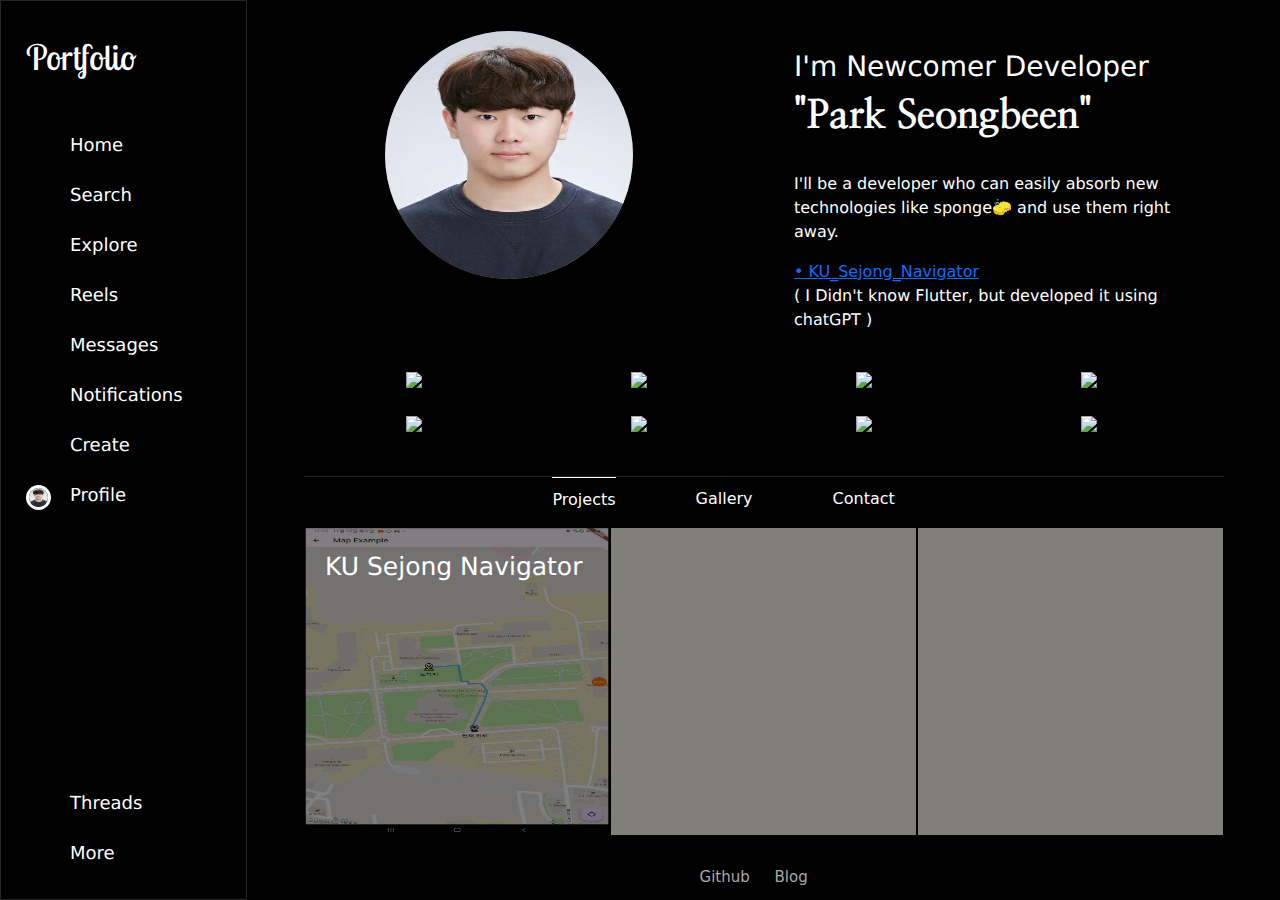
==== portfolio.html @ 4d8db0a3 "Add files via upload" ====
<!DOCTYPE html>
<html lang="en">
<head>
    <meta charset="UTF-8">
    <meta name="viewport" content="width=device-width, initial-scale=1.0">
    <title>Portfolio</title>
    <link href="normalize.css/normalize.css" rel="stylesheet">
    <link rel="stylesheet" href="fontawesome-free-6.5.2-web/css/all.min.css" />
    <link href="https://cdn.jsdelivr.net/npm/bootstrap@5.3.3/dist/css/bootstrap.min.css" rel="stylesheet" integrity="sha384-QWTKZyjpPEjISv5WaRU9OFeRpok6YctnYmDr5pNlyT2bRjXh0JMhjY6hW+ALEwIH" crossorigin="anonymous">
    <link rel="preconnect" href="https://fonts.googleapis.com">
    <link rel="preconnect" href="https://fonts.gstatic.com" crossorigin>
    <link href="https://fonts.googleapis.com/css2?family=Nanum+Myeongjo&display=swap" rel="stylesheet">
    <link href="https://fonts.googleapis.com/css2?family=Lobster+Two:ital,wght@0,400;0,700;1,400;1,700&display=swap" rel="stylesheet">
    <link href="css/main.css" rel="stylesheet">
</head>
<body>
    <div class="port">
        <div class="port-navbar">
            <div class="port-navbar-top"><i class="fa-brands fa-instagram mobile-size-opacity"></i><p class="navbar_title pc-size-opacity">Portfolio</p></div>
            <div class="port-navbar-middle">
                <div class="port-navbar-icon">
                    <div><i class="fa-solid fa-house"></i></div>
                    <div><i class="fa-solid fa-magnifying-glass"></i></div>
                    <div><i class="fa-regular fa-compass"></i></i></div>
                    <div><i class="fa-solid fa-clapperboard"></i></div>
                    <div><i class="fa-regular fa-paper-plane"></i></div>
                    <div><i class="fa-regular fa-heart"></i></div>
                    <div><i class="fa-regular fa-square-plus"></i></div>
                    <div class="port-navbar-img"><img src="img/id_picture.jpg"></div>
                </div>
                <div class="port-navbar-name">
                    <div><p>Home</p></div>
                    <div><p>Search</p></div>
                    <div><p>Explore</p></div>
                    <div><p>Reels</p></div>
                    <div><p>Messages</p></div>
                    <div><p>Notifications</p></div>
                    <div><p>Create</p></div>
                    <div><p>Profile</p></div>
                </div>
            </div>
            <div class="port-navbar-bottom">
                <div class="port-navbar-icon">
                    <div><i class="fa-solid fa-at"></i></div>
                    <div><i class="fa-solid fa-bars"></i></div>
                </div>
                <div class="port-navbar-name">
                    <div><p>Threads</p></div>
                    <div><p>More</p></div>
                </div>
            </div>
        </div>

        <div class="port-bg-outer">
            <div class="port-bg">
                <div class="port-container">
                    <div class="port-container-outer">
                        <div class="port-container-inner">
                            <img src="img/id_picture.jpg" class="port-container-front">
                            <div class="port-container-back">
                                <p>Seongbeen's</p>
                                <p>Profile</p>
                            </div>
                        </div>
                    </div>
                    <div class="port-container-card">
                        <h3>I'm Newcomer Developer</h3>
                        <h1>"Park Seongbeen"</h1><br>
                        <p>I'll be a developer who can easily absorb new technologies like sponge🧽 and use them right away.</p>
                        <a href="https://github.com/Samdo3/KU_Sejong_Navigator">• KU_Sejong_Navigator</a><p>( I Didn't know Flutter, but developed it using chatGPT )</p>
                    </div>
                </div>
                <div class="port-tech row">
                    <div class="col-3"><img src="https://img.shields.io/badge/python-3776AB?style=for-the-badge&logo=python&logoColor=white"></div>
                    <div class="col-3"><img src="https://img.shields.io/badge/c++-00599C?style=for-the-badge&logo=c%2B%2B&logoColor=white"></div>
                    <div class="col-3"><img src="https://img.shields.io/badge/flutter-02569B?style=for-the-badge&logo=flutter&logoColor=white"></div>
                    <div class="col-3"><img src="https://img.shields.io/badge/androidstudio-3DDC84?style=for-the-badge&logo=androidstudio&logoColor=white"/></div>
                    <div class="col-3"><img src="https://img.shields.io/badge/pycharm-ECD53F?style=for-the-badge&logo=pycharm&logoColor=black"/></div>
                    <div class="col-3"><img src="https://img.shields.io/badge/visualstudiocode-007ACC?style=for-the-badge&logo=visualstudiocode&logoColor=white"/></div>
                    <div class="col-3"><img src="https://img.shields.io/badge/html5-E34F26?style=for-the-badge&logo=html5&logoColor=white"></div>
                    <div class="col-3"><img src="https://img.shields.io/badge/css3-1572B6?style=for-the-badge&logo=css3&logoColor=white"></div>
                </div>
                <div class="port-content">
                    <div class="port-content-navbar">
                        <div class="port-content-navbar-active"><button><i class="fa-solid fa-table-cells"></i> Projects</button></div>
                        <div><button><i class="fa-regular fa-image"></i> Gallery</button></div>
                        <div><button><i class="fa-regular fa-circle-user"></i> Contact</button></div>
                    </div>
                    <div class="port-content-main">
                        <div><a href="https://github.com/Samdo3/KU_Sejong_Navigator"><img src="img/project1.png"><p class="port-content-title">KU Sejong Navigator</p></a></div>
                        <div><img src="img/empty_project.png"></div>
                        <div><img src="img/empty_project.png"></div>
                    </div>
                </div>
            </div>
            <div class="port-underbar">
                <div class="port-underbar-contact">
                    <a href="https://github.com/Samdo3">Github</a>
                    <a href="https://samdo3.tistory.com/">Blog</a>
                </div>
                <div class="port-underbar-madeby"><i class="fa-regular fa-copyright"></i> 2024 Seongbeen. Referenced from Instagram.</div>
            </div>
        </div>
    </div>

    <script src="https://cdn.jsdelivr.net/npm/bootstrap@5.3.3/dist/js/bootstrap.bundle.min.js" integrity="sha384-YvpcrYf0tY3lHB60NNkmXc5s9fDVZLESaAA55NDzOxhy9GkcIdslK1eN7N6jIeHz" crossorigin="anonymous"></script>
</body>
</html>
---- css/main.css ----
div,
input,
textarea {
    box-sizing: border-box;
}

html, body {
    margin: 0;
    padding:0;
    width: 100%;
    height: 100%;
    overflow: hidden;
}

p,
h4,
h3,
h2,
h1,
span {
    transform: rotate(0.03deg);
}

.mobile-size-opacity{
    display:block;
}

.pc-size-opacity{
    display: none;
}

.port{
    width: 100%;
    height: 100%;
    background-color: black;
    display: flex;
}

.port-navbar{
    display: flex;
    flex-direction: column;
    width: 80px;
    height: 100%;
    border: 1px solid #262626;
    color: white;
    text-align: center;
    font-size: 18px;
}

.port-navbar-top{
    width: 100%;
    height: 100px;
    margin-top: 30px;
    font-size: 30px;
}

.navbar_title{
    font-family: "Lobster Two", sans-serif;
    font-weight: 400;
    font-style: normal;
    font-size: 35px;
}

.port-navbar-middle{
    display: flex;
    width: 100%;
    flex-grow: 1;
}

.port-navbar-icon{
    display: flex;
    flex-direction: column;
    width: 100%;
    font-size: 20px;
}

.port-navbar-name{
    display: none;
}

.port-navbar-icon>div{
    height: 50px;
}

.port-navbar-name>div{
    height: 50px;
}

.port-navbar-name p{
    margin-bottom: 0px;
    display: none;
}


.port-navbar-img>img{
    width: 25px;
    height: 25px;
    border: 3px solid white;
    border-radius: 50%;
}

.port-navbar-bottom{
    display: flex;
    width: 100%;
}

.port-navbar-bottom>div{
    padding-bottom: 10px;
    padding-top: 10px;
}

.port-bg-outer{
    width: 100%;
    height: 100vh;
    overflow-y: auto;
}

.port-bg{
    background-color: black;
    max-width: 940px;
    width: 100%;
    color: white;
    margin-left: auto;
    margin-right:auto;
    margin-bottom: 30px;
    padding-left: 10px;
    padding-right: 10px;
    padding-top: 30px;
}

.port-container{
    width: 100%;
    height: 40%;
    display: flex;
}

.port-container-outer{
    width: 400px;
    height: 300px;
}

.port-container-inner{
    position: relative;
    width: 100%;
    height: 100%;
    padding-left: 150px;
    padding-top: 50px;
    transition: all 1s;
    transform-style: preserve-3d;  
}

.port-container-inner:hover{
    transform: rotateY(180deg);
}

.port-container-front{
    position: absolute;
    width: 150px;
    height: 150px;
    border: 1px solid black;
    border-radius: 50%;
    z-index: 1;
    backface-visibility: hidden;
}

.port-container-back{
    position: absolute;
    width: 150px;
    height: 150px;
    border: 1px solid black;
    border-radius: 50%;
    text-align: center;
    padding-top: 40px;
    transform: rotateY(180deg) rotateZ(10deg);
    font-size: 20px;
    background: radial-gradient(circle farthest-corner at 32% 106%,#ffe17d 0%,#ffcd69 10%,#fa9137 28%,#eb4141 42%,transparent 82%) , linear-gradient(135deg,#234bd7 12%,#c33cbe 58%);
}

.port-container-back p{
    font-family: "Nanum Myeongjo", serif;
    font-weight: 800;
    font-style: normal;
}

.port-container-card{
    width: 50%;
    margin-left: 80px;
    padding: 20px;
}

.port-container-card>h1{
    font-family: "Nanum Myeongjo", serif;
    font-weight: 800;
    font-style: normal;
}

.port-tech{
    width: 100%;
    padding-left: 10px;
    padding-right: 10px;
    padding-bottom: 20px;
    display: flex;
}
.port-tech>div{
    margin-bottom: 20px;
    text-align: center;
}

.port-tech>div:hover{
    animation-name: 뱃지흔들;
    animation-duration: 1s;
}

@keyframes 뱃지흔들{
    0%{
        transform: rotateZ(10deg);
    }
    25%{
        transform: rotateZ(-10deg);
    }
    50%{
        transform: rotateZ(10deg);
    }
    100%{
        transform: rotateZ(0deg);
    }
}

.port-content{
    width: 100%;
    border-top: 1px solid #262626;
}

.port-content-navbar{
    width: 100%;
    height: 50px;
    display: flex;
    justify-content: center;
}

.port-content-navbar>div{
    margin-right: 80px;
    padding-top: 10px;
    text-align: center;
}

.port-content-navbar button{
    padding: 0;
    border:none;
    color:white;
    background-color: black;
}

.port-content-navbar-active{
    border-top: 1px solid white;
}

.port-content-main{
    width: 100%;
    display: flex;
    flex-wrap: wrap;
}

.port-content-main>div{
    position: relative;
    border: 1px solid black;
    width: 33.33%;
    height: 309px;
}

.port-content-main img{
    width: 100%;
    height: 100%;
    opacity: 0.5;
    transition: all 1s;
}

.port-content-main img:hover{
    opacity: 1;
}

.port-content-title{
    position: absolute;
    top:20px;
    left:20px;
    font-size: 25px;
    color: white;
}

.port-underbar{
    width: 100%;
    height: 80px;
    padding-bottom: 20px;
    color:white;
    text-align: center;
    font-size: 13px;
}

.port-underbar-contact{
    width: 100%;
    height: 50%;
    font-size: 15px;
}

.port-underbar-contact>a{
    padding-right: 20px;
    text-decoration-line: none;
    color: #A8A8A8;
}

.port-underbar-madeby{
    width: 100%;
    height: 50%;
    color: #A8A8A8;
}

@media screen and (min-width:1200px){
    .mobile-size-opacity{
        display: none;
    }
    
    .pc-size-opacity{
        display: block;
    }
    .port-navbar{
        width: 300px;
        text-align: start;
        padding-left: 25px;
    }

    .port-navbar-icon{
        width: 20%;
    }

    .port-navbar-name{
        display: flex;
        flex-direction: column;
        width: 80%;
    }

    .port-navbar-name p{
        display: block;
    }

    .port-container-inner{
        padding-left: 80px;
        padding-top: 0px;
    }
    
    .port-container-front{
        width: 250px;
        height: 250px;
    }

    .port-container-back{
        width: 250px;
        height: 250px;
        padding-top: 70px;
        font-size: 35px;
    }
}
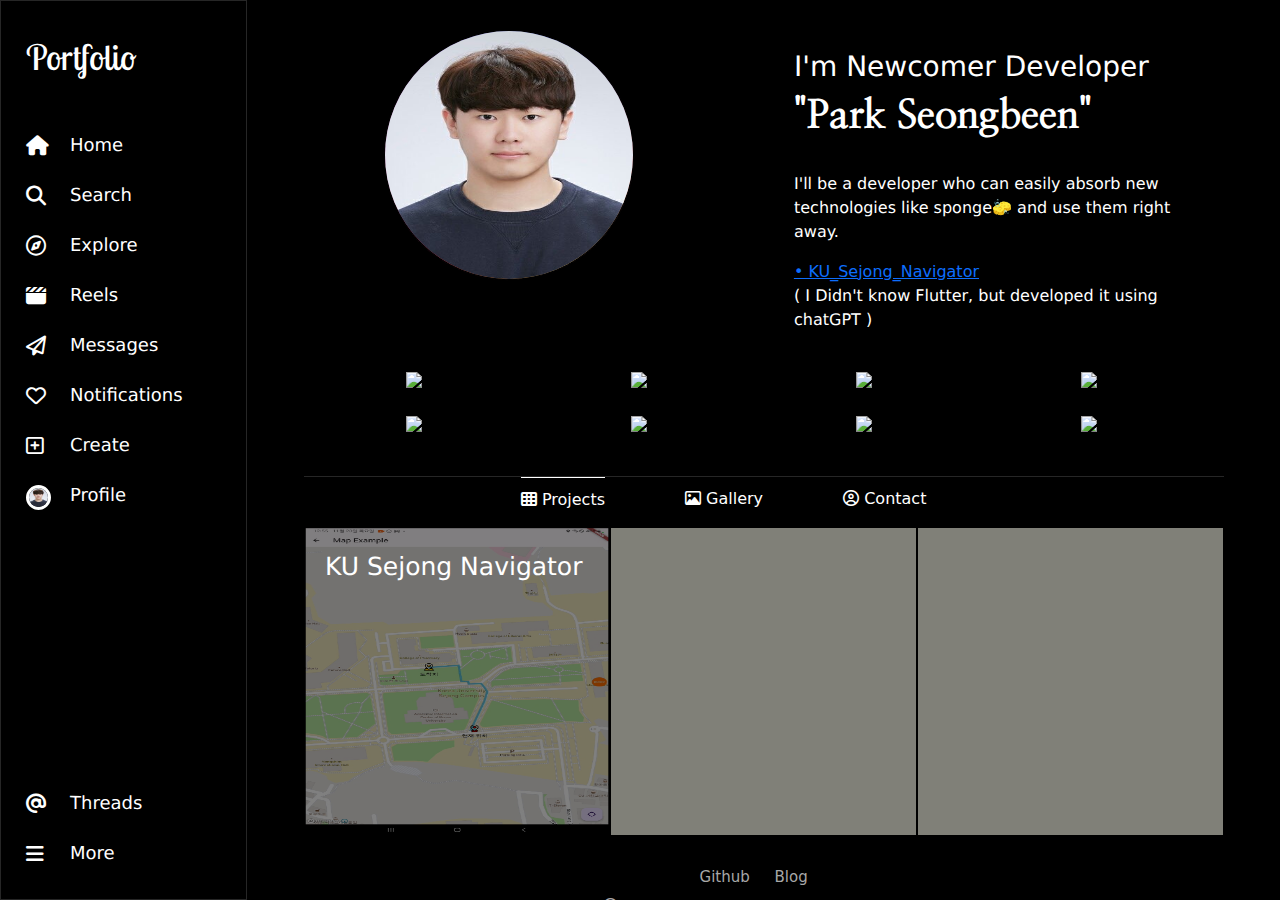
==== commit 3d195fce: "Add files via upload" ====
--- a/portfolio.html
+++ b/portfolio.html
@@ -71,14 +71,14 @@
                     </div>
                 </div>
                 <div class="port-tech row">
-                    <div class="col-3"><img src="https://img.shields.io/badge/python-3776AB?style=for-the-badge&logo=python&logoColor=white"></div>
-                    <div class="col-3"><img src="https://img.shields.io/badge/c++-00599C?style=for-the-badge&logo=c%2B%2B&logoColor=white"></div>
-                    <div class="col-3"><img src="https://img.shields.io/badge/flutter-02569B?style=for-the-badge&logo=flutter&logoColor=white"></div>
-                    <div class="col-3"><img src="https://img.shields.io/badge/androidstudio-3DDC84?style=for-the-badge&logo=androidstudio&logoColor=white"/></div>
-                    <div class="col-3"><img src="https://img.shields.io/badge/pycharm-ECD53F?style=for-the-badge&logo=pycharm&logoColor=black"/></div>
-                    <div class="col-3"><img src="https://img.shields.io/badge/visualstudiocode-007ACC?style=for-the-badge&logo=visualstudiocode&logoColor=white"/></div>
-                    <div class="col-3"><img src="https://img.shields.io/badge/html5-E34F26?style=for-the-badge&logo=html5&logoColor=white"></div>
-                    <div class="col-3"><img src="https://img.shields.io/badge/css3-1572B6?style=for-the-badge&logo=css3&logoColor=white"></div>
+                    <div class="col-lg-3 col-sm-12"><img src="https://img.shields.io/badge/python-3776AB?style=for-the-badge&logo=python&logoColor=white"></div>
+                    <div class="col-lg-3 col-sm-12"><img src="https://img.shields.io/badge/c++-00599C?style=for-the-badge&logo=c%2B%2B&logoColor=white"></div>
+                    <div class="col-lg-3 col-sm-12"><img src="https://img.shields.io/badge/flutter-02569B?style=for-the-badge&logo=flutter&logoColor=white"></div>
+                    <div class="col-lg-3 col-sm-12"><img src="https://img.shields.io/badge/androidstudio-3DDC84?style=for-the-badge&logo=androidstudio&logoColor=white"/></div>
+                    <div class="col-lg-3 col-sm-12"><img src="https://img.shields.io/badge/pycharm-ECD53F?style=for-the-badge&logo=pycharm&logoColor=black"/></div>
+                    <div class="col-lg-3 col-sm-12"><img src="https://img.shields.io/badge/visualstudiocode-007ACC?style=for-the-badge&logo=visualstudiocode&logoColor=white"/></div>
+                    <div class="col-lg-3 col-sm-12"><img src="https://img.shields.io/badge/html5-E34F26?style=for-the-badge&logo=html5&logoColor=white"></div>
+                    <div class="col-lg-3 col-sm-12"><img src="https://img.shields.io/badge/css3-1572B6?style=for-the-badge&logo=css3&logoColor=white"></div>
                 </div>
                 <div class="port-content">
                     <div class="port-content-navbar">
--- a/fontawesome-free-6.5.2-web/css/all.min.css
+++ b/fontawesome-free-6.5.2-web/css/all.min.css
@@ -0,0 +1,9 @@
+/*!
+ * Font Awesome Free 6.5.2 by @fontawesome - https://fontawesome.com
+ * License - https://fontawesome.com/license/free (Icons: CC BY 4.0, Fonts: SIL OFL 1.1, Code: MIT License)
+ * Copyright 2024 Fonticons, Inc.
+ */
+.fa{font-family:var(--fa-style-family,"Font Awesome 6 Free");font-weight:var(--fa-style,900)}.fa,.fa-brands,.fa-classic,.fa-regular,.fa-sharp,.fa-solid,.fab,.far,.fas{-moz-osx-font-smoothing:grayscale;-webkit-font-smoothing:antialiased;display:var(--fa-display,inline-block);font-style:normal;font-variant:normal;line-height:1;text-rendering:auto}.fa-classic,.fa-regular,.fa-solid,.far,.fas{font-family:"Font Awesome 6 Free"}.fa-brands,.fab{font-family:"Font Awesome 6 Brands"}.fa-1x{font-size:1em}.fa-2x{font-size:2em}.fa-3x{font-size:3em}.fa-4x{font-size:4em}.fa-5x{font-size:5em}.fa-6x{font-size:6em}.fa-7x{font-size:7em}.fa-8x{font-size:8em}.fa-9x{font-size:9em}.fa-10x{font-size:10em}.fa-2xs{font-size:.625em;line-height:.1em;vertical-align:.225em}.fa-xs{font-size:.75em;line-height:.08333em;vertical-align:.125em}.fa-sm{font-size:.875em;line-height:.07143em;vertical-align:.05357em}.fa-lg{font-size:1.25em;line-height:.05em;vertical-align:-.075em}.fa-xl{font-size:1.5em;line-height:.04167em;vertical-align:-.125em}.fa-2xl{font-size:2em;line-height:.03125em;vertical-align:-.1875em}.fa-fw{text-align:center;width:1.25em}.fa-ul{list-style-type:none;margin-left:var(--fa-li-margin,2.5em);padding-left:0}.fa-ul>li{position:relative}.fa-li{left:calc(var(--fa-li-width, 2em)*-1);position:absolute;text-align:center;width:var(--fa-li-width,2em);line-height:inherit}.fa-border{border-radius:var(--fa-border-radius,.1em);border:var(--fa-border-width,.08em) var(--fa-border-style,solid) var(--fa-border-color,#eee);padding:var(--fa-border-padding,.2em .25em .15em)}.fa-pull-left{float:left;margin-right:var(--fa-pull-margin,.3em)}.fa-pull-right{float:right;margin-left:var(--fa-pull-margin,.3em)}.fa-beat{-webkit-animation-name:fa-beat;animation-name:fa-beat;-webkit-animation-delay:var(--fa-animation-delay,0s);animation-delay:var(--fa-animation-delay,0s);-webkit-animation-direction:var(--fa-animation-direction,normal);animation-direction:var(--fa-animation-direction,normal);-webkit-animation-duration:var(--fa-animation-duration,1s);animation-duration:var(--fa-animation-duration,1s);-webkit-animation-iteration-count:var(--fa-animation-iteration-count,infinite);animation-iteration-count:var(--fa-animation-iteration-count,infinite);-webkit-animation-timing-function:var(--fa-animation-timing,ease-in-out);animation-timing-function:var(--fa-animation-timing,ease-in-out)}.fa-bounce{-webkit-animation-name:fa-bounce;animation-name:fa-bounce;-webkit-animation-delay:var(--fa-animation-delay,0s);animation-delay:var(--fa-animation-delay,0s);-webkit-animation-direction:var(--fa-animation-direction,normal);animation-direction:var(--fa-animation-direction,normal);-webkit-animation-duration:var(--fa-animation-duration,1s);animation-duration:var(--fa-animation-duration,1s);-webkit-animation-iteration-count:var(--fa-animation-iteration-count,infinite);animation-iteration-count:var(--fa-animation-iteration-count,infinite);-webkit-animation-timing-function:var(--fa-animation-timing,cubic-bezier(.28,.84,.42,1));animation-timing-function:var(--fa-animation-timing,cubic-bezier(.28,.84,.42,1))}.fa-fade{-webkit-animation-name:fa-fade;animation-name:fa-fade;-webkit-animation-iteration-count:var(--fa-animation-iteration-count,infinite);animation-iteration-count:var(--fa-animation-iteration-count,infinite);-webkit-animation-timing-function:var(--fa-animation-timing,cubic-bezier(.4,0,.6,1));animation-timing-function:var(--fa-animation-timing,cubic-bezier(.4,0,.6,1))}.fa-beat-fade,.fa-fade{-webkit-animation-delay:var(--fa-animation-delay,0s);animation-delay:var(--fa-animation-delay,0s);-webkit-animation-direction:var(--fa-animation-direction,normal);animation-direction:var(--fa-animation-direction,normal);-webkit-animation-duration:var(--fa-animation-duration,1s);animation-duration:var(--fa-animation-duration,1s)}.fa-beat-fade{-webkit-animation-name:fa-beat-fade;animation-name:fa-beat-fade;-webkit-animation-iteration-count:var(--fa-animation-iteration-count,infinite);animation-iteration-count:var(--fa-animation-iteration-count,infinite);-webkit-animation-timing-function:var(--fa-animation-timing,cubic-bezier(.4,0,.6,1));animation-timing-function:var(--fa-animation-timing,cubic-bezier(.4,0,.6,1))}.fa-flip{-webkit-animation-name:fa-flip;animation-name:fa-flip;-webkit-animation-delay:var(--fa-animation-delay,0s);animation-delay:var(--fa-animation-delay,0s);-webkit-animation-direction:var(--fa-animation-direction,normal);animation-direction:var(--fa-animation-direction,normal);-webkit-animation-duration:var(--fa-animation-duration,1s);animation-duration:var(--fa-animation-duration,1s);-webkit-animation-iteration-count:var(--fa-animation-iteration-count,infinite);animation-iteration-count:var(--fa-animation-iteration-count,infinite);-webkit-animation-timing-function:var(--fa-animation-timing,ease-in-out);animation-timing-function:var(--fa-animation-timing,ease-in-out)}.fa-shake{-webkit-animation-name:fa-shake;animation-name:fa-shake;-webkit-animation-duration:var(--fa-animation-duration,1s);animation-duration:var(--fa-animation-duration,1s);-webkit-animation-iteration-count:var(--fa-animation-iteration-count,infinite);animation-iteration-count:var(--fa-animation-iteration-count,infinite);-webkit-animation-timing-function:var(--fa-animation-timing,linear);animation-timing-function:var(--fa-animation-timing,linear)}.fa-shake,.fa-spin{-webkit-animation-delay:var(--fa-animation-delay,0s);animation-delay:var(--fa-animation-delay,0s);-webkit-animation-direction:var(--fa-animation-direction,normal);animation-direction:var(--fa-animation-direction,normal)}.fa-spin{-webkit-animation-name:fa-spin;animation-name:fa-spin;-webkit-animation-duration:var(--fa-animation-duration,2s);animation-duration:var(--fa-animation-duration,2s);-webkit-animation-iteration-count:var(--fa-animation-iteration-count,infinite);animation-iteration-count:var(--fa-animation-iteration-count,infinite);-webkit-animation-timing-function:var(--fa-animation-timing,linear);animation-timing-function:var(--fa-animation-timing,linear)}.fa-spin-reverse{--fa-animation-direction:reverse}.fa-pulse,.fa-spin-pulse{-webkit-animation-name:fa-spin;animation-name:fa-spin;-webkit-animation-direction:var(--fa-animation-direction,normal);animation-direction:var(--fa-animation-direction,normal);-webkit-animation-duration:var(--fa-animation-duration,1s);animation-duration:var(--fa-animation-duration,1s);-webkit-animation-iteration-count:var(--fa-animation-iteration-count,infinite);animation-iteration-count:var(--fa-animation-iteration-count,infinite);-webkit-animation-timing-function:var(--fa-animation-timing,steps(8));animation-timing-function:var(--fa-animation-timing,steps(8))}@media (prefers-reduced-motion:reduce){.fa-beat,.fa-beat-fade,.fa-bounce,.fa-fade,.fa-flip,.fa-pulse,.fa-shake,.fa-spin,.fa-spin-pulse{-webkit-animation-delay:-1ms;animation-delay:-1ms;-webkit-animation-duration:1ms;animation-duration:1ms;-webkit-animation-iteration-count:1;animation-iteration-count:1;-webkit-transition-delay:0s;transition-delay:0s;-webkit-transition-duration:0s;transition-duration:0s}}@-webkit-keyframes fa-beat{0%,90%{-webkit-transform:scale(1);transform:scale(1)}45%{-webkit-transform:scale(var(--fa-beat-scale,1.25));transform:scale(var(--fa-beat-scale,1.25))}}@keyframes fa-beat{0%,90%{-webkit-transform:scale(1);transform:scale(1)}45%{-webkit-transform:scale(var(--fa-beat-scale,1.25));transform:scale(var(--fa-beat-scale,1.25))}}@-webkit-keyframes fa-bounce{0%{-webkit-transform:scale(1) translateY(0);transform:scale(1) translateY(0)}10%{-webkit-transform:scale(var(--fa-bounce-start-scale-x,1.1),var(--fa-bounce-start-scale-y,.9)) translateY(0);transform:scale(var(--fa-bounce-start-scale-x,1.1),var(--fa-bounce-start-scale-y,.9)) translateY(0)}30%{-webkit-transform:scale(var(--fa-bounce-jump-scale-x,.9),var(--fa-bounce-jump-scale-y,1.1)) translateY(var(--fa-bounce-height,-.5em));transform:scale(var(--fa-bounce-jump-scale-x,.9),var(--fa-bounce-jump-scale-y,1.1)) translateY(var(--fa-bounce-height,-.5em))}50%{-webkit-transform:scale(var(--fa-bounce-land-scale-x,1.05),var(--fa-bounce-land-scale-y,.95)) translateY(0);transform:scale(var(--fa-bounce-land-scale-x,1.05),var(--fa-bounce-land-scale-y,.95)) translateY(0)}57%{-webkit-transform:scale(1) translateY(var(--fa-bounce-rebound,-.125em));transform:scale(1) translateY(var(--fa-bounce-rebound,-.125em))}64%{-webkit-transform:scale(1) translateY(0);transform:scale(1) translateY(0)}to{-webkit-transform:scale(1) translateY(0);transform:scale(1) translateY(0)}}@keyframes fa-bounce{0%{-webkit-transform:scale(1) translateY(0);transform:scale(1) translateY(0)}10%{-webkit-transform:scale(var(--fa-bounce-start-scale-x,1.1),var(--fa-bounce-start-scale-y,.9)) translateY(0);transform:scale(var(--fa-bounce-start-scale-x,1.1),var(--fa-bounce-start-scale-y,.9)) translateY(0)}30%{-webkit-transform:scale(var(--fa-bounce-jump-scale-x,.9),var(--fa-bounce-jump-scale-y,1.1)) translateY(var(--fa-bounce-height,-.5em));transform:scale(var(--fa-bounce-jump-scale-x,.9),var(--fa-bounce-jump-scale-y,1.1)) translateY(var(--fa-bounce-height,-.5em))}50%{-webkit-transform:scale(var(--fa-bounce-land-scale-x,1.05),var(--fa-bounce-land-scale-y,.95)) translateY(0);transform:scale(var(--fa-bounce-land-scale-x,1.05),var(--fa-bounce-land-scale-y,.95)) translateY(0)}57%{-webkit-transform:scale(1) translateY(var(--fa-bounce-rebound,-.125em));transform:scale(1) translateY(var(--fa-bounce-rebound,-.125em))}64%{-webkit-transform:scale(1) translateY(0);transform:scale(1) translateY(0)}to{-webkit-transform:scale(1) translateY(0);transform:scale(1) translateY(0)}}@-webkit-keyframes fa-fade{50%{opacity:var(--fa-fade-opacity,.4)}}@keyframes fa-fade{50%{opacity:var(--fa-fade-opacity,.4)}}@-webkit-keyframes fa-beat-fade{0%,to{opacity:var(--fa-beat-fade-opacity,.4);-webkit-transform:scale(1);transform:scale(1)}50%{opacity:1;-webkit-transform:scale(var(--fa-beat-fade-scale,1.125));transform:scale(var(--fa-beat-fade-scale,1.125))}}@keyframes fa-beat-fade{0%,to{opacity:var(--fa-beat-fade-opacity,.4);-webkit-transform:scale(1);transform:scale(1)}50%{opacity:1;-webkit-transform:scale(var(--fa-beat-fade-scale,1.125));transform:scale(var(--fa-beat-fade-scale,1.125))}}@-webkit-keyframes fa-flip{50%{-webkit-transform:rotate3d(var(--fa-flip-x,0),var(--fa-flip-y,1),var(--fa-flip-z,0),var(--fa-flip-angle,-180deg));transform:rotate3d(var(--fa-flip-x,0),var(--fa-flip-y,1),var(--fa-flip-z,0),var(--fa-flip-angle,-180deg))}}@keyframes fa-flip{50%{-webkit-transform:rotate3d(var(--fa-flip-x,0),var(--fa-flip-y,1),var(--fa-flip-z,0),var(--fa-flip-angle,-180deg));transform:rotate3d(var(--fa-flip-x,0),var(--fa-flip-y,1),var(--fa-flip-z,0),var(--fa-flip-angle,-180deg))}}@-webkit-keyframes fa-shake{0%{-webkit-transform:rotate(-15deg);transform:rotate(-15deg)}4%{-webkit-transform:rotate(15deg);transform:rotate(15deg)}8%,24%{-webkit-transform:rotate(-18deg);transform:rotate(-18deg)}12%,28%{-webkit-transform:rotate(18deg);transform:rotate(18deg)}16%{-webkit-transform:rotate(-22deg);transform:rotate(-22deg)}20%{-webkit-transform:rotate(22deg);transform:rotate(22deg)}32%{-webkit-transform:rotate(-12deg);transform:rotate(-12deg)}36%{-webkit-transform:rotate(12deg);transform:rotate(12deg)}40%,to{-webkit-transform:rotate(0deg);transform:rotate(0deg)}}@keyframes fa-shake{0%{-webkit-transform:rotate(-15deg);transform:rotate(-15deg)}4%{-webkit-transform:rotate(15deg);transform:rotate(15deg)}8%,24%{-webkit-transform:rotate(-18deg);transform:rotate(-18deg)}12%,28%{-webkit-transform:rotate(18deg);transform:rotate(18deg)}16%{-webkit-transform:rotate(-22deg);transform:rotate(-22deg)}20%{-webkit-transform:rotate(22deg);transform:rotate(22deg)}32%{-webkit-transform:rotate(-12deg);transform:rotate(-12deg)}36%{-webkit-transform:rotate(12deg);transform:rotate(12deg)}40%,to{-webkit-transform:rotate(0deg);transform:rotate(0deg)}}@-webkit-keyframes fa-spin{0%{-webkit-transform:rotate(0deg);transform:rotate(0deg)}to{-webkit-transform:rotate(1turn);transform:rotate(1turn)}}@keyframes fa-spin{0%{-webkit-transform:rotate(0deg);transform:rotate(0deg)}to{-webkit-transform:rotate(1turn);transform:rotate(1turn)}}.fa-rotate-90{-webkit-transform:rotate(90deg);transform:rotate(90deg)}.fa-rotate-180{-webkit-transform:rotate(180deg);transform:rotate(180deg)}.fa-rotate-270{-webkit-transform:rotate(270deg);transform:rotate(270deg)}.fa-flip-horizontal{-webkit-transform:scaleX(-1);transform:scaleX(-1)}.fa-flip-vertical{-webkit-transform:scaleY(-1);transform:scaleY(-1)}.fa-flip-both,.fa-flip-horizontal.fa-flip-vertical{-webkit-transform:scale(-1);transform:scale(-1)}.fa-rotate-by{-webkit-transform:rotate(var(--fa-rotate-angle,0));transform:rotate(var(--fa-rotate-angle,0))}.fa-stack{display:inline-block;height:2em;line-height:2em;position:relative;vertical-align:middle;width:2.5em}.fa-stack-1x,.fa-stack-2x{left:0;position:absolute;text-align:center;width:100%;z-index:var(--fa-stack-z-index,auto)}.fa-stack-1x{line-height:inherit}.fa-stack-2x{font-size:2em}.fa-inverse{color:var(--fa-inverse,#fff)}
+
+.fa-0:before{content:"\30"}.fa-1:before{content:"\31"}.fa-2:before{content:"\32"}.fa-3:before{content:"\33"}.fa-4:before{content:"\34"}.fa-5:before{content:"\35"}.fa-6:before{content:"\36"}.fa-7:before{content:"\37"}.fa-8:before{content:"\38"}.fa-9:before{content:"\39"}.fa-fill-drip:before{content:"\f576"}.fa-arrows-to-circle:before{content:"\e4bd"}.fa-chevron-circle-right:before,.fa-circle-chevron-right:before{content:"\f138"}.fa-at:before{content:"\40"}.fa-trash-alt:before,.fa-trash-can:before{content:"\f2ed"}.fa-text-height:before{content:"\f034"}.fa-user-times:before,.fa-user-xmark:before{content:"\f235"}.fa-stethoscope:before{content:"\f0f1"}.fa-comment-alt:before,.fa-message:before{content:"\f27a"}.fa-info:before{content:"\f129"}.fa-compress-alt:before,.fa-down-left-and-up-right-to-center:before{content:"\f422"}.fa-explosion:before{content:"\e4e9"}.fa-file-alt:before,.fa-file-lines:before,.fa-file-text:before{content:"\f15c"}.fa-wave-square:before{content:"\f83e"}.fa-ring:before{content:"\f70b"}.fa-building-un:before{content:"\e4d9"}.fa-dice-three:before{content:"\f527"}.fa-calendar-alt:before,.fa-calendar-days:before{content:"\f073"}.fa-anchor-circle-check:before{content:"\e4aa"}.fa-building-circle-arrow-right:before{content:"\e4d1"}.fa-volleyball-ball:before,.fa-volleyball:before{content:"\f45f"}.fa-arrows-up-to-line:before{content:"\e4c2"}.fa-sort-desc:before,.fa-sort-down:before{content:"\f0dd"}.fa-circle-minus:before,.fa-minus-circle:before{content:"\f056"}.fa-door-open:before{content:"\f52b"}.fa-right-from-bracket:before,.fa-sign-out-alt:before{content:"\f2f5"}.fa-atom:before{content:"\f5d2"}.fa-soap:before{content:"\e06e"}.fa-heart-music-camera-bolt:before,.fa-icons:before{content:"\f86d"}.fa-microphone-alt-slash:before,.fa-microphone-lines-slash:before{content:"\f539"}.fa-bridge-circle-check:before{content:"\e4c9"}.fa-pump-medical:before{content:"\e06a"}.fa-fingerprint:before{content:"\f577"}.fa-hand-point-right:before{content:"\f0a4"}.fa-magnifying-glass-location:before,.fa-search-location:before{content:"\f689"}.fa-forward-step:before,.fa-step-forward:before{content:"\f051"}.fa-face-smile-beam:before,.fa-smile-beam:before{content:"\f5b8"}.fa-flag-checkered:before{content:"\f11e"}.fa-football-ball:before,.fa-football:before{content:"\f44e"}.fa-school-circle-exclamation:before{content:"\e56c"}.fa-crop:before{content:"\f125"}.fa-angle-double-down:before,.fa-angles-down:before{content:"\f103"}.fa-users-rectangle:before{content:"\e594"}.fa-people-roof:before{content:"\e537"}.fa-people-line:before{content:"\e534"}.fa-beer-mug-empty:before,.fa-beer:before{content:"\f0fc"}.fa-diagram-predecessor:before{content:"\e477"}.fa-arrow-up-long:before,.fa-long-arrow-up:before{content:"\f176"}.fa-burn:before,.fa-fire-flame-simple:before{content:"\f46a"}.fa-male:before,.fa-person:before{content:"\f183"}.fa-laptop:before{content:"\f109"}.fa-file-csv:before{content:"\f6dd"}.fa-menorah:before{content:"\f676"}.fa-truck-plane:before{content:"\e58f"}.fa-record-vinyl:before{content:"\f8d9"}.fa-face-grin-stars:before,.fa-grin-stars:before{content:"\f587"}.fa-bong:before{content:"\f55c"}.fa-pastafarianism:before,.fa-spaghetti-monster-flying:before{content:"\f67b"}.fa-arrow-down-up-across-line:before{content:"\e4af"}.fa-spoon:before,.fa-utensil-spoon:before{content:"\f2e5"}.fa-jar-wheat:before{content:"\e517"}.fa-envelopes-bulk:before,.fa-mail-bulk:before{content:"\f674"}.fa-file-circle-exclamation:before{content:"\e4eb"}.fa-circle-h:before,.fa-hospital-symbol:before{content:"\f47e"}.fa-pager:before{content:"\f815"}.fa-address-book:before,.fa-contact-book:before{content:"\f2b9"}.fa-strikethrough:before{content:"\f0cc"}.fa-k:before{content:"\4b"}.fa-landmark-flag:before{content:"\e51c"}.fa-pencil-alt:before,.fa-pencil:before{content:"\f303"}.fa-backward:before{content:"\f04a"}.fa-caret-right:before{content:"\f0da"}.fa-comments:before{content:"\f086"}.fa-file-clipboard:before,.fa-paste:before{content:"\f0ea"}.fa-code-pull-request:before{content:"\e13c"}.fa-clipboard-list:before{content:"\f46d"}.fa-truck-loading:before,.fa-truck-ramp-box:before{content:"\f4de"}.fa-user-check:before{content:"\f4fc"}.fa-vial-virus:before{content:"\e597"}.fa-sheet-plastic:before{content:"\e571"}.fa-blog:before{content:"\f781"}.fa-user-ninja:before{content:"\f504"}.fa-person-arrow-up-from-line:before{content:"\e539"}.fa-scroll-torah:before,.fa-torah:before{content:"\f6a0"}.fa-broom-ball:before,.fa-quidditch-broom-ball:before,.fa-quidditch:before{content:"\f458"}.fa-toggle-off:before{content:"\f204"}.fa-archive:before,.fa-box-archive:before{content:"\f187"}.fa-person-drowning:before{content:"\e545"}.fa-arrow-down-9-1:before,.fa-sort-numeric-desc:before,.fa-sort-numeric-down-alt:before{content:"\f886"}.fa-face-grin-tongue-squint:before,.fa-grin-tongue-squint:before{content:"\f58a"}.fa-spray-can:before{content:"\f5bd"}.fa-truck-monster:before{content:"\f63b"}.fa-w:before{content:"\57"}.fa-earth-africa:before,.fa-globe-africa:before{content:"\f57c"}.fa-rainbow:before{content:"\f75b"}.fa-circle-notch:before{content:"\f1ce"}.fa-tablet-alt:before,.fa-tablet-screen-button:before{content:"\f3fa"}.fa-paw:before{content:"\f1b0"}.fa-cloud:before{content:"\f0c2"}.fa-trowel-bricks:before{content:"\e58a"}.fa-face-flushed:before,.fa-flushed:before{content:"\f579"}.fa-hospital-user:before{content:"\f80d"}.fa-tent-arrow-left-right:before{content:"\e57f"}.fa-gavel:before,.fa-legal:before{content:"\f0e3"}.fa-binoculars:before{content:"\f1e5"}.fa-microphone-slash:before{content:"\f131"}.fa-box-tissue:before{content:"\e05b"}.fa-motorcycle:before{content:"\f21c"}.fa-bell-concierge:before,.fa-concierge-bell:before{content:"\f562"}.fa-pen-ruler:before,.fa-pencil-ruler:before{content:"\f5ae"}.fa-people-arrows-left-right:before,.fa-people-arrows:before{content:"\e068"}.fa-mars-and-venus-burst:before{content:"\e523"}.fa-caret-square-right:before,.fa-square-caret-right:before{content:"\f152"}.fa-cut:before,.fa-scissors:before{content:"\f0c4"}.fa-sun-plant-wilt:before{content:"\e57a"}.fa-toilets-portable:before{content:"\e584"}.fa-hockey-puck:before{content:"\f453"}.fa-table:before{content:"\f0ce"}.fa-magnifying-glass-arrow-right:before{content:"\e521"}.fa-digital-tachograph:before,.fa-tachograph-digital:before{content:"\f566"}.fa-users-slash:before{content:"\e073"}.fa-clover:before{content:"\e139"}.fa-mail-reply:before,.fa-reply:before{content:"\f3e5"}.fa-star-and-crescent:before{content:"\f699"}.fa-house-fire:before{content:"\e50c"}.fa-minus-square:before,.fa-square-minus:before{content:"\f146"}.fa-helicopter:before{content:"\f533"}.fa-compass:before{content:"\f14e"}.fa-caret-square-down:before,.fa-square-caret-down:before{content:"\f150"}.fa-file-circle-question:before{content:"\e4ef"}.fa-laptop-code:before{content:"\f5fc"}.fa-swatchbook:before{content:"\f5c3"}.fa-prescription-bottle:before{content:"\f485"}.fa-bars:before,.fa-navicon:before{content:"\f0c9"}.fa-people-group:before{content:"\e533"}.fa-hourglass-3:before,.fa-hourglass-end:before{content:"\f253"}.fa-heart-broken:before,.fa-heart-crack:before{content:"\f7a9"}.fa-external-link-square-alt:before,.fa-square-up-right:before{content:"\f360"}.fa-face-kiss-beam:before,.fa-kiss-beam:before{content:"\f597"}.fa-film:before{content:"\f008"}.fa-ruler-horizontal:before{content:"\f547"}.fa-people-robbery:before{content:"\e536"}.fa-lightbulb:before{content:"\f0eb"}.fa-caret-left:before{content:"\f0d9"}.fa-circle-exclamation:before,.fa-exclamation-circle:before{content:"\f06a"}.fa-school-circle-xmark:before{content:"\e56d"}.fa-arrow-right-from-bracket:before,.fa-sign-out:before{content:"\f08b"}.fa-chevron-circle-down:before,.fa-circle-chevron-down:before{content:"\f13a"}.fa-unlock-alt:before,.fa-unlock-keyhole:before{content:"\f13e"}.fa-cloud-showers-heavy:before{content:"\f740"}.fa-headphones-alt:before,.fa-headphones-simple:before{content:"\f58f"}.fa-sitemap:before{content:"\f0e8"}.fa-circle-dollar-to-slot:before,.fa-donate:before{content:"\f4b9"}.fa-memory:before{content:"\f538"}.fa-road-spikes:before{content:"\e568"}.fa-fire-burner:before{content:"\e4f1"}.fa-flag:before{content:"\f024"}.fa-hanukiah:before{content:"\f6e6"}.fa-feather:before{content:"\f52d"}.fa-volume-down:before,.fa-volume-low:before{content:"\f027"}.fa-comment-slash:before{content:"\f4b3"}.fa-cloud-sun-rain:before{content:"\f743"}.fa-compress:before{content:"\f066"}.fa-wheat-alt:before,.fa-wheat-awn:before{content:"\e2cd"}.fa-ankh:before{content:"\f644"}.fa-hands-holding-child:before{content:"\e4fa"}.fa-asterisk:before{content:"\2a"}.fa-check-square:before,.fa-square-check:before{content:"\f14a"}.fa-peseta-sign:before{content:"\e221"}.fa-header:before,.fa-heading:before{content:"\f1dc"}.fa-ghost:before{content:"\f6e2"}.fa-list-squares:before,.fa-list:before{content:"\f03a"}.fa-phone-square-alt:before,.fa-square-phone-flip:before{content:"\f87b"}.fa-cart-plus:before{content:"\f217"}.fa-gamepad:before{content:"\f11b"}.fa-circle-dot:before,.fa-dot-circle:before{content:"\f192"}.fa-dizzy:before,.fa-face-dizzy:before{content:"\f567"}.fa-egg:before{content:"\f7fb"}.fa-house-medical-circle-xmark:before{content:"\e513"}.fa-campground:before{content:"\f6bb"}.fa-folder-plus:before{content:"\f65e"}.fa-futbol-ball:before,.fa-futbol:before,.fa-soccer-ball:before{content:"\f1e3"}.fa-paint-brush:before,.fa-paintbrush:before{content:"\f1fc"}.fa-lock:before{content:"\f023"}.fa-gas-pump:before{content:"\f52f"}.fa-hot-tub-person:before,.fa-hot-tub:before{content:"\f593"}.fa-map-location:before,.fa-map-marked:before{content:"\f59f"}.fa-house-flood-water:before{content:"\e50e"}.fa-tree:before{content:"\f1bb"}.fa-bridge-lock:before{content:"\e4cc"}.fa-sack-dollar:before{content:"\f81d"}.fa-edit:before,.fa-pen-to-square:before{content:"\f044"}.fa-car-side:before{content:"\f5e4"}.fa-share-alt:before,.fa-share-nodes:before{content:"\f1e0"}.fa-heart-circle-minus:before{content:"\e4ff"}.fa-hourglass-2:before,.fa-hourglass-half:before{content:"\f252"}.fa-microscope:before{content:"\f610"}.fa-sink:before{content:"\e06d"}.fa-bag-shopping:before,.fa-shopping-bag:before{content:"\f290"}.fa-arrow-down-z-a:before,.fa-sort-alpha-desc:before,.fa-sort-alpha-down-alt:before{content:"\f881"}.fa-mitten:before{content:"\f7b5"}.fa-person-rays:before{content:"\e54d"}.fa-users:before{content:"\f0c0"}.fa-eye-slash:before{content:"\f070"}.fa-flask-vial:before{content:"\e4f3"}.fa-hand-paper:before,.fa-hand:before{content:"\f256"}.fa-om:before{content:"\f679"}.fa-worm:before{content:"\e599"}.fa-house-circle-xmark:before{content:"\e50b"}.fa-plug:before{content:"\f1e6"}.fa-chevron-up:before{content:"\f077"}.fa-hand-spock:before{content:"\f259"}.fa-stopwatch:before{content:"\f2f2"}.fa-face-kiss:before,.fa-kiss:before{content:"\f596"}.fa-bridge-circle-xmark:before{content:"\e4cb"}.fa-face-grin-tongue:before,.fa-grin-tongue:before{content:"\f589"}.fa-chess-bishop:before{content:"\f43a"}.fa-face-grin-wink:before,.fa-grin-wink:before{content:"\f58c"}.fa-deaf:before,.fa-deafness:before,.fa-ear-deaf:before,.fa-hard-of-hearing:before{content:"\f2a4"}.fa-road-circle-check:before{content:"\e564"}.fa-dice-five:before{content:"\f523"}.fa-rss-square:before,.fa-square-rss:before{content:"\f143"}.fa-land-mine-on:before{content:"\e51b"}.fa-i-cursor:before{content:"\f246"}.fa-stamp:before{content:"\f5bf"}.fa-stairs:before{content:"\e289"}.fa-i:before{content:"\49"}.fa-hryvnia-sign:before,.fa-hryvnia:before{content:"\f6f2"}.fa-pills:before{content:"\f484"}.fa-face-grin-wide:before,.fa-grin-alt:before{content:"\f581"}.fa-tooth:before{content:"\f5c9"}.fa-v:before{content:"\56"}.fa-bangladeshi-taka-sign:before{content:"\e2e6"}.fa-bicycle:before{content:"\f206"}.fa-rod-asclepius:before,.fa-rod-snake:before,.fa-staff-aesculapius:before,.fa-staff-snake:before{content:"\e579"}.fa-head-side-cough-slash:before{content:"\e062"}.fa-ambulance:before,.fa-truck-medical:before{content:"\f0f9"}.fa-wheat-awn-circle-exclamation:before{content:"\e598"}.fa-snowman:before{content:"\f7d0"}.fa-mortar-pestle:before{content:"\f5a7"}.fa-road-barrier:before{content:"\e562"}.fa-school:before{content:"\f549"}.fa-igloo:before{content:"\f7ae"}.fa-joint:before{content:"\f595"}.fa-angle-right:before{content:"\f105"}.fa-horse:before{content:"\f6f0"}.fa-q:before{content:"\51"}.fa-g:before{content:"\47"}.fa-notes-medical:before{content:"\f481"}.fa-temperature-2:before,.fa-temperature-half:before,.fa-thermometer-2:before,.fa-thermometer-half:before{content:"\f2c9"}.fa-dong-sign:before{content:"\e169"}.fa-capsules:before{content:"\f46b"}.fa-poo-bolt:before,.fa-poo-storm:before{content:"\f75a"}.fa-face-frown-open:before,.fa-frown-open:before{content:"\f57a"}.fa-hand-point-up:before{content:"\f0a6"}.fa-money-bill:before{content:"\f0d6"}.fa-bookmark:before{content:"\f02e"}.fa-align-justify:before{content:"\f039"}.fa-umbrella-beach:before{content:"\f5ca"}.fa-helmet-un:before{content:"\e503"}.fa-bullseye:before{content:"\f140"}.fa-bacon:before{content:"\f7e5"}.fa-hand-point-down:before{content:"\f0a7"}.fa-arrow-up-from-bracket:before{content:"\e09a"}.fa-folder-blank:before,.fa-folder:before{content:"\f07b"}.fa-file-medical-alt:before,.fa-file-waveform:before{content:"\f478"}.fa-radiation:before{content:"\f7b9"}.fa-chart-simple:before{content:"\e473"}.fa-mars-stroke:before{content:"\f229"}.fa-vial:before{content:"\f492"}.fa-dashboard:before,.fa-gauge-med:before,.fa-gauge:before,.fa-tachometer-alt-average:before{content:"\f624"}.fa-magic-wand-sparkles:before,.fa-wand-magic-sparkles:before{content:"\e2ca"}.fa-e:before{content:"\45"}.fa-pen-alt:before,.fa-pen-clip:before{content:"\f305"}.fa-bridge-circle-exclamation:before{content:"\e4ca"}.fa-user:before{content:"\f007"}.fa-school-circle-check:before{content:"\e56b"}.fa-dumpster:before{content:"\f793"}.fa-shuttle-van:before,.fa-van-shuttle:before{content:"\f5b6"}.fa-building-user:before{content:"\e4da"}.fa-caret-square-left:before,.fa-square-caret-left:before{content:"\f191"}.fa-highlighter:before{content:"\f591"}.fa-key:before{content:"\f084"}.fa-bullhorn:before{content:"\f0a1"}.fa-globe:before{content:"\f0ac"}.fa-synagogue:before{content:"\f69b"}.fa-person-half-dress:before{content:"\e548"}.fa-road-bridge:before{content:"\e563"}.fa-location-arrow:before{content:"\f124"}.fa-c:before{content:"\43"}.fa-tablet-button:before{content:"\f10a"}.fa-building-lock:before{content:"\e4d6"}.fa-pizza-slice:before{content:"\f818"}.fa-money-bill-wave:before{content:"\f53a"}.fa-area-chart:before,.fa-chart-area:before{content:"\f1fe"}.fa-house-flag:before{content:"\e50d"}.fa-person-circle-minus:before{content:"\e540"}.fa-ban:before,.fa-cancel:before{content:"\f05e"}.fa-camera-rotate:before{content:"\e0d8"}.fa-air-freshener:before,.fa-spray-can-sparkles:before{content:"\f5d0"}.fa-star:before{content:"\f005"}.fa-repeat:before{content:"\f363"}.fa-cross:before{content:"\f654"}.fa-box:before{content:"\f466"}.fa-venus-mars:before{content:"\f228"}.fa-arrow-pointer:before,.fa-mouse-pointer:before{content:"\f245"}.fa-expand-arrows-alt:before,.fa-maximize:before{content:"\f31e"}.fa-charging-station:before{content:"\f5e7"}.fa-shapes:before,.fa-triangle-circle-square:before{content:"\f61f"}.fa-random:before,.fa-shuffle:before{content:"\f074"}.fa-person-running:before,.fa-running:before{content:"\f70c"}.fa-mobile-retro:before{content:"\e527"}.fa-grip-lines-vertical:before{content:"\f7a5"}.fa-spider:before{content:"\f717"}.fa-hands-bound:before{content:"\e4f9"}.fa-file-invoice-dollar:before{content:"\f571"}.fa-plane-circle-exclamation:before{content:"\e556"}.fa-x-ray:before{content:"\f497"}.fa-spell-check:before{content:"\f891"}.fa-slash:before{content:"\f715"}.fa-computer-mouse:before,.fa-mouse:before{content:"\f8cc"}.fa-arrow-right-to-bracket:before,.fa-sign-in:before{content:"\f090"}.fa-shop-slash:before,.fa-store-alt-slash:before{content:"\e070"}.fa-server:before{content:"\f233"}.fa-virus-covid-slash:before{content:"\e4a9"}.fa-shop-lock:before{content:"\e4a5"}.fa-hourglass-1:before,.fa-hourglass-start:before{content:"\f251"}.fa-blender-phone:before{content:"\f6b6"}.fa-building-wheat:before{content:"\e4db"}.fa-person-breastfeeding:before{content:"\e53a"}.fa-right-to-bracket:before,.fa-sign-in-alt:before{content:"\f2f6"}.fa-venus:before{content:"\f221"}.fa-passport:before{content:"\f5ab"}.fa-heart-pulse:before,.fa-heartbeat:before{content:"\f21e"}.fa-people-carry-box:before,.fa-people-carry:before{content:"\f4ce"}.fa-temperature-high:before{content:"\f769"}.fa-microchip:before{content:"\f2db"}.fa-crown:before{content:"\f521"}.fa-weight-hanging:before{content:"\f5cd"}.fa-xmarks-lines:before{content:"\e59a"}.fa-file-prescription:before{content:"\f572"}.fa-weight-scale:before,.fa-weight:before{content:"\f496"}.fa-user-friends:before,.fa-user-group:before{content:"\f500"}.fa-arrow-up-a-z:before,.fa-sort-alpha-up:before{content:"\f15e"}.fa-chess-knight:before{content:"\f441"}.fa-face-laugh-squint:before,.fa-laugh-squint:before{content:"\f59b"}.fa-wheelchair:before{content:"\f193"}.fa-arrow-circle-up:before,.fa-circle-arrow-up:before{content:"\f0aa"}.fa-toggle-on:before{content:"\f205"}.fa-person-walking:before,.fa-walking:before{content:"\f554"}.fa-l:before{content:"\4c"}.fa-fire:before{content:"\f06d"}.fa-bed-pulse:before,.fa-procedures:before{content:"\f487"}.fa-shuttle-space:before,.fa-space-shuttle:before{content:"\f197"}.fa-face-laugh:before,.fa-laugh:before{content:"\f599"}.fa-folder-open:before{content:"\f07c"}.fa-heart-circle-plus:before{content:"\e500"}.fa-code-fork:before{content:"\e13b"}.fa-city:before{content:"\f64f"}.fa-microphone-alt:before,.fa-microphone-lines:before{content:"\f3c9"}.fa-pepper-hot:before{content:"\f816"}.fa-unlock:before{content:"\f09c"}.fa-colon-sign:before{content:"\e140"}.fa-headset:before{content:"\f590"}.fa-store-slash:before{content:"\e071"}.fa-road-circle-xmark:before{content:"\e566"}.fa-user-minus:before{content:"\f503"}.fa-mars-stroke-up:before,.fa-mars-stroke-v:before{content:"\f22a"}.fa-champagne-glasses:before,.fa-glass-cheers:before{content:"\f79f"}.fa-clipboard:before{content:"\f328"}.fa-house-circle-exclamation:before{content:"\e50a"}.fa-file-arrow-up:before,.fa-file-upload:before{content:"\f574"}.fa-wifi-3:before,.fa-wifi-strong:before,.fa-wifi:before{content:"\f1eb"}.fa-bath:before,.fa-bathtub:before{content:"\f2cd"}.fa-underline:before{content:"\f0cd"}.fa-user-edit:before,.fa-user-pen:before{content:"\f4ff"}.fa-signature:before{content:"\f5b7"}.fa-stroopwafel:before{content:"\f551"}.fa-bold:before{content:"\f032"}.fa-anchor-lock:before{content:"\e4ad"}.fa-building-ngo:before{content:"\e4d7"}.fa-manat-sign:before{content:"\e1d5"}.fa-not-equal:before{content:"\f53e"}.fa-border-style:before,.fa-border-top-left:before{content:"\f853"}.fa-map-location-dot:before,.fa-map-marked-alt:before{content:"\f5a0"}.fa-jedi:before{content:"\f669"}.fa-poll:before,.fa-square-poll-vertical:before{content:"\f681"}.fa-mug-hot:before{content:"\f7b6"}.fa-battery-car:before,.fa-car-battery:before{content:"\f5df"}.fa-gift:before{content:"\f06b"}.fa-dice-two:before{content:"\f528"}.fa-chess-queen:before{content:"\f445"}.fa-glasses:before{content:"\f530"}.fa-chess-board:before{content:"\f43c"}.fa-building-circle-check:before{content:"\e4d2"}.fa-person-chalkboard:before{content:"\e53d"}.fa-mars-stroke-h:before,.fa-mars-stroke-right:before{content:"\f22b"}.fa-hand-back-fist:before,.fa-hand-rock:before{content:"\f255"}.fa-caret-square-up:before,.fa-square-caret-up:before{content:"\f151"}.fa-cloud-showers-water:before{content:"\e4e4"}.fa-bar-chart:before,.fa-chart-bar:before{content:"\f080"}.fa-hands-bubbles:before,.fa-hands-wash:before{content:"\e05e"}.fa-less-than-equal:before{content:"\f537"}.fa-train:before{content:"\f238"}.fa-eye-low-vision:before,.fa-low-vision:before{content:"\f2a8"}.fa-crow:before{content:"\f520"}.fa-sailboat:before{content:"\e445"}.fa-window-restore:before{content:"\f2d2"}.fa-plus-square:before,.fa-square-plus:before{content:"\f0fe"}.fa-torii-gate:before{content:"\f6a1"}.fa-frog:before{content:"\f52e"}.fa-bucket:before{content:"\e4cf"}.fa-image:before{content:"\f03e"}.fa-microphone:before{content:"\f130"}.fa-cow:before{content:"\f6c8"}.fa-caret-up:before{content:"\f0d8"}.fa-screwdriver:before{content:"\f54a"}.fa-folder-closed:before{content:"\e185"}.fa-house-tsunami:before{content:"\e515"}.fa-square-nfi:before{content:"\e576"}.fa-arrow-up-from-ground-water:before{content:"\e4b5"}.fa-glass-martini-alt:before,.fa-martini-glass:before{content:"\f57b"}.fa-rotate-back:before,.fa-rotate-backward:before,.fa-rotate-left:before,.fa-undo-alt:before{content:"\f2ea"}.fa-columns:before,.fa-table-columns:before{content:"\f0db"}.fa-lemon:before{content:"\f094"}.fa-head-side-mask:before{content:"\e063"}.fa-handshake:before{content:"\f2b5"}.fa-gem:before{content:"\f3a5"}.fa-dolly-box:before,.fa-dolly:before{content:"\f472"}.fa-smoking:before{content:"\f48d"}.fa-compress-arrows-alt:before,.fa-minimize:before{content:"\f78c"}.fa-monument:before{content:"\f5a6"}.fa-snowplow:before{content:"\f7d2"}.fa-angle-double-right:before,.fa-angles-right:before{content:"\f101"}.fa-cannabis:before{content:"\f55f"}.fa-circle-play:before,.fa-play-circle:before{content:"\f144"}.fa-tablets:before{content:"\f490"}.fa-ethernet:before{content:"\f796"}.fa-eur:before,.fa-euro-sign:before,.fa-euro:before{content:"\f153"}.fa-chair:before{content:"\f6c0"}.fa-check-circle:before,.fa-circle-check:before{content:"\f058"}.fa-circle-stop:before,.fa-stop-circle:before{content:"\f28d"}.fa-compass-drafting:before,.fa-drafting-compass:before{content:"\f568"}.fa-plate-wheat:before{content:"\e55a"}.fa-icicles:before{content:"\f7ad"}.fa-person-shelter:before{content:"\e54f"}.fa-neuter:before{content:"\f22c"}.fa-id-badge:before{content:"\f2c1"}.fa-marker:before{content:"\f5a1"}.fa-face-laugh-beam:before,.fa-laugh-beam:before{content:"\f59a"}.fa-helicopter-symbol:before{content:"\e502"}.fa-universal-access:before{content:"\f29a"}.fa-chevron-circle-up:before,.fa-circle-chevron-up:before{content:"\f139"}.fa-lari-sign:before{content:"\e1c8"}.fa-volcano:before{content:"\f770"}.fa-person-walking-dashed-line-arrow-right:before{content:"\e553"}.fa-gbp:before,.fa-pound-sign:before,.fa-sterling-sign:before{content:"\f154"}.fa-viruses:before{content:"\e076"}.fa-square-person-confined:before{content:"\e577"}.fa-user-tie:before{content:"\f508"}.fa-arrow-down-long:before,.fa-long-arrow-down:before{content:"\f175"}.fa-tent-arrow-down-to-line:before{content:"\e57e"}.fa-certificate:before{content:"\f0a3"}.fa-mail-reply-all:before,.fa-reply-all:before{content:"\f122"}.fa-suitcase:before{content:"\f0f2"}.fa-person-skating:before,.fa-skating:before{content:"\f7c5"}.fa-filter-circle-dollar:before,.fa-funnel-dollar:before{content:"\f662"}.fa-camera-retro:before{content:"\f083"}.fa-arrow-circle-down:before,.fa-circle-arrow-down:before{content:"\f0ab"}.fa-arrow-right-to-file:before,.fa-file-import:before{content:"\f56f"}.fa-external-link-square:before,.fa-square-arrow-up-right:before{content:"\f14c"}.fa-box-open:before{content:"\f49e"}.fa-scroll:before{content:"\f70e"}.fa-spa:before{content:"\f5bb"}.fa-location-pin-lock:before{content:"\e51f"}.fa-pause:before{content:"\f04c"}.fa-hill-avalanche:before{content:"\e507"}.fa-temperature-0:before,.fa-temperature-empty:before,.fa-thermometer-0:before,.fa-thermometer-empty:before{content:"\f2cb"}.fa-bomb:before{content:"\f1e2"}.fa-registered:before{content:"\f25d"}.fa-address-card:before,.fa-contact-card:before,.fa-vcard:before{content:"\f2bb"}.fa-balance-scale-right:before,.fa-scale-unbalanced-flip:before{content:"\f516"}.fa-subscript:before{content:"\f12c"}.fa-diamond-turn-right:before,.fa-directions:before{content:"\f5eb"}.fa-burst:before{content:"\e4dc"}.fa-house-laptop:before,.fa-laptop-house:before{content:"\e066"}.fa-face-tired:before,.fa-tired:before{content:"\f5c8"}.fa-money-bills:before{content:"\e1f3"}.fa-smog:before{content:"\f75f"}.fa-crutch:before{content:"\f7f7"}.fa-cloud-arrow-up:before,.fa-cloud-upload-alt:before,.fa-cloud-upload:before{content:"\f0ee"}.fa-palette:before{content:"\f53f"}.fa-arrows-turn-right:before{content:"\e4c0"}.fa-vest:before{content:"\e085"}.fa-ferry:before{content:"\e4ea"}.fa-arrows-down-to-people:before{content:"\e4b9"}.fa-seedling:before,.fa-sprout:before{content:"\f4d8"}.fa-arrows-alt-h:before,.fa-left-right:before{content:"\f337"}.fa-boxes-packing:before{content:"\e4c7"}.fa-arrow-circle-left:before,.fa-circle-arrow-left:before{content:"\f0a8"}.fa-group-arrows-rotate:before{content:"\e4f6"}.fa-bowl-food:before{content:"\e4c6"}.fa-candy-cane:before{content:"\f786"}.fa-arrow-down-wide-short:before,.fa-sort-amount-asc:before,.fa-sort-amount-down:before{content:"\f160"}.fa-cloud-bolt:before,.fa-thunderstorm:before{content:"\f76c"}.fa-remove-format:before,.fa-text-slash:before{content:"\f87d"}.fa-face-smile-wink:before,.fa-smile-wink:before{content:"\f4da"}.fa-file-word:before{content:"\f1c2"}.fa-file-powerpoint:before{content:"\f1c4"}.fa-arrows-h:before,.fa-arrows-left-right:before{content:"\f07e"}.fa-house-lock:before{content:"\e510"}.fa-cloud-arrow-down:before,.fa-cloud-download-alt:before,.fa-cloud-download:before{content:"\f0ed"}.fa-children:before{content:"\e4e1"}.fa-blackboard:before,.fa-chalkboard:before{content:"\f51b"}.fa-user-alt-slash:before,.fa-user-large-slash:before{content:"\f4fa"}.fa-envelope-open:before{content:"\f2b6"}.fa-handshake-alt-slash:before,.fa-handshake-simple-slash:before{content:"\e05f"}.fa-mattress-pillow:before{content:"\e525"}.fa-guarani-sign:before{content:"\e19a"}.fa-arrows-rotate:before,.fa-refresh:before,.fa-sync:before{content:"\f021"}.fa-fire-extinguisher:before{content:"\f134"}.fa-cruzeiro-sign:before{content:"\e152"}.fa-greater-than-equal:before{content:"\f532"}.fa-shield-alt:before,.fa-shield-halved:before{content:"\f3ed"}.fa-atlas:before,.fa-book-atlas:before{content:"\f558"}.fa-virus:before{content:"\e074"}.fa-envelope-circle-check:before{content:"\e4e8"}.fa-layer-group:before{content:"\f5fd"}.fa-arrows-to-dot:before{content:"\e4be"}.fa-archway:before{content:"\f557"}.fa-heart-circle-check:before{content:"\e4fd"}.fa-house-chimney-crack:before,.fa-house-damage:before{content:"\f6f1"}.fa-file-archive:before,.fa-file-zipper:before{content:"\f1c6"}.fa-square:before{content:"\f0c8"}.fa-glass-martini:before,.fa-martini-glass-empty:before{content:"\f000"}.fa-couch:before{content:"\f4b8"}.fa-cedi-sign:before{content:"\e0df"}.fa-italic:before{content:"\f033"}.fa-table-cells-column-lock:before{content:"\e678"}.fa-church:before{content:"\f51d"}.fa-comments-dollar:before{content:"\f653"}.fa-democrat:before{content:"\f747"}.fa-z:before{content:"\5a"}.fa-person-skiing:before,.fa-skiing:before{content:"\f7c9"}.fa-road-lock:before{content:"\e567"}.fa-a:before{content:"\41"}.fa-temperature-arrow-down:before,.fa-temperature-down:before{content:"\e03f"}.fa-feather-alt:before,.fa-feather-pointed:before{content:"\f56b"}.fa-p:before{content:"\50"}.fa-snowflake:before{content:"\f2dc"}.fa-newspaper:before{content:"\f1ea"}.fa-ad:before,.fa-rectangle-ad:before{content:"\f641"}.fa-arrow-circle-right:before,.fa-circle-arrow-right:before{content:"\f0a9"}.fa-filter-circle-xmark:before{content:"\e17b"}.fa-locust:before{content:"\e520"}.fa-sort:before,.fa-unsorted:before{content:"\f0dc"}.fa-list-1-2:before,.fa-list-numeric:before,.fa-list-ol:before{content:"\f0cb"}.fa-person-dress-burst:before{content:"\e544"}.fa-money-check-alt:before,.fa-money-check-dollar:before{content:"\f53d"}.fa-vector-square:before{content:"\f5cb"}.fa-bread-slice:before{content:"\f7ec"}.fa-language:before{content:"\f1ab"}.fa-face-kiss-wink-heart:before,.fa-kiss-wink-heart:before{content:"\f598"}.fa-filter:before{content:"\f0b0"}.fa-question:before{content:"\3f"}.fa-file-signature:before{content:"\f573"}.fa-arrows-alt:before,.fa-up-down-left-right:before{content:"\f0b2"}.fa-house-chimney-user:before{content:"\e065"}.fa-hand-holding-heart:before{content:"\f4be"}.fa-puzzle-piece:before{content:"\f12e"}.fa-money-check:before{content:"\f53c"}.fa-star-half-alt:before,.fa-star-half-stroke:before{content:"\f5c0"}.fa-code:before{content:"\f121"}.fa-glass-whiskey:before,.fa-whiskey-glass:before{content:"\f7a0"}.fa-building-circle-exclamation:before{content:"\e4d3"}.fa-magnifying-glass-chart:before{content:"\e522"}.fa-arrow-up-right-from-square:before,.fa-external-link:before{content:"\f08e"}.fa-cubes-stacked:before{content:"\e4e6"}.fa-krw:before,.fa-won-sign:before,.fa-won:before{content:"\f159"}.fa-virus-covid:before{content:"\e4a8"}.fa-austral-sign:before{content:"\e0a9"}.fa-f:before{content:"\46"}.fa-leaf:before{content:"\f06c"}.fa-road:before{content:"\f018"}.fa-cab:before,.fa-taxi:before{content:"\f1ba"}.fa-person-circle-plus:before{content:"\e541"}.fa-chart-pie:before,.fa-pie-chart:before{content:"\f200"}.fa-bolt-lightning:before{content:"\e0b7"}.fa-sack-xmark:before{content:"\e56a"}.fa-file-excel:before{content:"\f1c3"}.fa-file-contract:before{content:"\f56c"}.fa-fish-fins:before{content:"\e4f2"}.fa-building-flag:before{content:"\e4d5"}.fa-face-grin-beam:before,.fa-grin-beam:before{content:"\f582"}.fa-object-ungroup:before{content:"\f248"}.fa-poop:before{content:"\f619"}.fa-location-pin:before,.fa-map-marker:before{content:"\f041"}.fa-kaaba:before{content:"\f66b"}.fa-toilet-paper:before{content:"\f71e"}.fa-hard-hat:before,.fa-hat-hard:before,.fa-helmet-safety:before{content:"\f807"}.fa-eject:before{content:"\f052"}.fa-arrow-alt-circle-right:before,.fa-circle-right:before{content:"\f35a"}.fa-plane-circle-check:before{content:"\e555"}.fa-face-rolling-eyes:before,.fa-meh-rolling-eyes:before{content:"\f5a5"}.fa-object-group:before{content:"\f247"}.fa-chart-line:before,.fa-line-chart:before{content:"\f201"}.fa-mask-ventilator:before{content:"\e524"}.fa-arrow-right:before{content:"\f061"}.fa-map-signs:before,.fa-signs-post:before{content:"\f277"}.fa-cash-register:before{content:"\f788"}.fa-person-circle-question:before{content:"\e542"}.fa-h:before{content:"\48"}.fa-tarp:before{content:"\e57b"}.fa-screwdriver-wrench:before,.fa-tools:before{content:"\f7d9"}.fa-arrows-to-eye:before{content:"\e4bf"}.fa-plug-circle-bolt:before{content:"\e55b"}.fa-heart:before{content:"\f004"}.fa-mars-and-venus:before{content:"\f224"}.fa-home-user:before,.fa-house-user:before{content:"\e1b0"}.fa-dumpster-fire:before{content:"\f794"}.fa-house-crack:before{content:"\e3b1"}.fa-cocktail:before,.fa-martini-glass-citrus:before{content:"\f561"}.fa-face-surprise:before,.fa-surprise:before{content:"\f5c2"}.fa-bottle-water:before{content:"\e4c5"}.fa-circle-pause:before,.fa-pause-circle:before{content:"\f28b"}.fa-toilet-paper-slash:before{content:"\e072"}.fa-apple-alt:before,.fa-apple-whole:before{content:"\f5d1"}.fa-kitchen-set:before{content:"\e51a"}.fa-r:before{content:"\52"}.fa-temperature-1:before,.fa-temperature-quarter:before,.fa-thermometer-1:before,.fa-thermometer-quarter:before{content:"\f2ca"}.fa-cube:before{content:"\f1b2"}.fa-bitcoin-sign:before{content:"\e0b4"}.fa-shield-dog:before{content:"\e573"}.fa-solar-panel:before{content:"\f5ba"}.fa-lock-open:before{content:"\f3c1"}.fa-elevator:before{content:"\e16d"}.fa-money-bill-transfer:before{content:"\e528"}.fa-money-bill-trend-up:before{content:"\e529"}.fa-house-flood-water-circle-arrow-right:before{content:"\e50f"}.fa-poll-h:before,.fa-square-poll-horizontal:before{content:"\f682"}.fa-circle:before{content:"\f111"}.fa-backward-fast:before,.fa-fast-backward:before{content:"\f049"}.fa-recycle:before{content:"\f1b8"}.fa-user-astronaut:before{content:"\f4fb"}.fa-plane-slash:before{content:"\e069"}.fa-trademark:before{content:"\f25c"}.fa-basketball-ball:before,.fa-basketball:before{content:"\f434"}.fa-satellite-dish:before{content:"\f7c0"}.fa-arrow-alt-circle-up:before,.fa-circle-up:before{content:"\f35b"}.fa-mobile-alt:before,.fa-mobile-screen-button:before{content:"\f3cd"}.fa-volume-high:before,.fa-volume-up:before{content:"\f028"}.fa-users-rays:before{content:"\e593"}.fa-wallet:before{content:"\f555"}.fa-clipboard-check:before{content:"\f46c"}.fa-file-audio:before{content:"\f1c7"}.fa-burger:before,.fa-hamburger:before{content:"\f805"}.fa-wrench:before{content:"\f0ad"}.fa-bugs:before{content:"\e4d0"}.fa-rupee-sign:before,.fa-rupee:before{content:"\f156"}.fa-file-image:before{content:"\f1c5"}.fa-circle-question:before,.fa-question-circle:before{content:"\f059"}.fa-plane-departure:before{content:"\f5b0"}.fa-handshake-slash:before{content:"\e060"}.fa-book-bookmark:before{content:"\e0bb"}.fa-code-branch:before{content:"\f126"}.fa-hat-cowboy:before{content:"\f8c0"}.fa-bridge:before{content:"\e4c8"}.fa-phone-alt:before,.fa-phone-flip:before{content:"\f879"}.fa-truck-front:before{content:"\e2b7"}.fa-cat:before{content:"\f6be"}.fa-anchor-circle-exclamation:before{content:"\e4ab"}.fa-truck-field:before{content:"\e58d"}.fa-route:before{content:"\f4d7"}.fa-clipboard-question:before{content:"\e4e3"}.fa-panorama:before{content:"\e209"}.fa-comment-medical:before{content:"\f7f5"}.fa-teeth-open:before{content:"\f62f"}.fa-file-circle-minus:before{content:"\e4ed"}.fa-tags:before{content:"\f02c"}.fa-wine-glass:before{content:"\f4e3"}.fa-fast-forward:before,.fa-forward-fast:before{content:"\f050"}.fa-face-meh-blank:before,.fa-meh-blank:before{content:"\f5a4"}.fa-parking:before,.fa-square-parking:before{content:"\f540"}.fa-house-signal:before{content:"\e012"}.fa-bars-progress:before,.fa-tasks-alt:before{content:"\f828"}.fa-faucet-drip:before{content:"\e006"}.fa-cart-flatbed:before,.fa-dolly-flatbed:before{content:"\f474"}.fa-ban-smoking:before,.fa-smoking-ban:before{content:"\f54d"}.fa-terminal:before{content:"\f120"}.fa-mobile-button:before{content:"\f10b"}.fa-house-medical-flag:before{content:"\e514"}.fa-basket-shopping:before,.fa-shopping-basket:before{content:"\f291"}.fa-tape:before{content:"\f4db"}.fa-bus-alt:before,.fa-bus-simple:before{content:"\f55e"}.fa-eye:before{content:"\f06e"}.fa-face-sad-cry:before,.fa-sad-cry:before{content:"\f5b3"}.fa-audio-description:before{content:"\f29e"}.fa-person-military-to-person:before{content:"\e54c"}.fa-file-shield:before{content:"\e4f0"}.fa-user-slash:before{content:"\f506"}.fa-pen:before{content:"\f304"}.fa-tower-observation:before{content:"\e586"}.fa-file-code:before{content:"\f1c9"}.fa-signal-5:before,.fa-signal-perfect:before,.fa-signal:before{content:"\f012"}.fa-bus:before{content:"\f207"}.fa-heart-circle-xmark:before{content:"\e501"}.fa-home-lg:before,.fa-house-chimney:before{content:"\e3af"}.fa-window-maximize:before{content:"\f2d0"}.fa-face-frown:before,.fa-frown:before{content:"\f119"}.fa-prescription:before{content:"\f5b1"}.fa-shop:before,.fa-store-alt:before{content:"\f54f"}.fa-floppy-disk:before,.fa-save:before{content:"\f0c7"}.fa-vihara:before{content:"\f6a7"}.fa-balance-scale-left:before,.fa-scale-unbalanced:before{content:"\f515"}.fa-sort-asc:before,.fa-sort-up:before{content:"\f0de"}.fa-comment-dots:before,.fa-commenting:before{content:"\f4ad"}.fa-plant-wilt:before{content:"\e5aa"}.fa-diamond:before{content:"\f219"}.fa-face-grin-squint:before,.fa-grin-squint:before{content:"\f585"}.fa-hand-holding-dollar:before,.fa-hand-holding-usd:before{content:"\f4c0"}.fa-bacterium:before{content:"\e05a"}.fa-hand-pointer:before{content:"\f25a"}.fa-drum-steelpan:before{content:"\f56a"}.fa-hand-scissors:before{content:"\f257"}.fa-hands-praying:before,.fa-praying-hands:before{content:"\f684"}.fa-arrow-right-rotate:before,.fa-arrow-rotate-forward:before,.fa-arrow-rotate-right:before,.fa-redo:before{content:"\f01e"}.fa-biohazard:before{content:"\f780"}.fa-location-crosshairs:before,.fa-location:before{content:"\f601"}.fa-mars-double:before{content:"\f227"}.fa-child-dress:before{content:"\e59c"}.fa-users-between-lines:before{content:"\e591"}.fa-lungs-virus:before{content:"\e067"}.fa-face-grin-tears:before,.fa-grin-tears:before{content:"\f588"}.fa-phone:before{content:"\f095"}.fa-calendar-times:before,.fa-calendar-xmark:before{content:"\f273"}.fa-child-reaching:before{content:"\e59d"}.fa-head-side-virus:before{content:"\e064"}.fa-user-cog:before,.fa-user-gear:before{content:"\f4fe"}.fa-arrow-up-1-9:before,.fa-sort-numeric-up:before{content:"\f163"}.fa-door-closed:before{content:"\f52a"}.fa-shield-virus:before{content:"\e06c"}.fa-dice-six:before{content:"\f526"}.fa-mosquito-net:before{content:"\e52c"}.fa-bridge-water:before{content:"\e4ce"}.fa-person-booth:before{content:"\f756"}.fa-text-width:before{content:"\f035"}.fa-hat-wizard:before{content:"\f6e8"}.fa-pen-fancy:before{content:"\f5ac"}.fa-digging:before,.fa-person-digging:before{content:"\f85e"}.fa-trash:before{content:"\f1f8"}.fa-gauge-simple-med:before,.fa-gauge-simple:before,.fa-tachometer-average:before{content:"\f629"}.fa-book-medical:before{content:"\f7e6"}.fa-poo:before{content:"\f2fe"}.fa-quote-right-alt:before,.fa-quote-right:before{content:"\f10e"}.fa-shirt:before,.fa-t-shirt:before,.fa-tshirt:before{content:"\f553"}.fa-cubes:before{content:"\f1b3"}.fa-divide:before{content:"\f529"}.fa-tenge-sign:before,.fa-tenge:before{content:"\f7d7"}.fa-headphones:before{content:"\f025"}.fa-hands-holding:before{content:"\f4c2"}.fa-hands-clapping:before{content:"\e1a8"}.fa-republican:before{content:"\f75e"}.fa-arrow-left:before{content:"\f060"}.fa-person-circle-xmark:before{content:"\e543"}.fa-ruler:before{content:"\f545"}.fa-align-left:before{content:"\f036"}.fa-dice-d6:before{content:"\f6d1"}.fa-restroom:before{content:"\f7bd"}.fa-j:before{content:"\4a"}.fa-users-viewfinder:before{content:"\e595"}.fa-file-video:before{content:"\f1c8"}.fa-external-link-alt:before,.fa-up-right-from-square:before{content:"\f35d"}.fa-table-cells:before,.fa-th:before{content:"\f00a"}.fa-file-pdf:before{content:"\f1c1"}.fa-bible:before,.fa-book-bible:before{content:"\f647"}.fa-o:before{content:"\4f"}.fa-medkit:before,.fa-suitcase-medical:before{content:"\f0fa"}.fa-user-secret:before{content:"\f21b"}.fa-otter:before{content:"\f700"}.fa-female:before,.fa-person-dress:before{content:"\f182"}.fa-comment-dollar:before{content:"\f651"}.fa-briefcase-clock:before,.fa-business-time:before{content:"\f64a"}.fa-table-cells-large:before,.fa-th-large:before{content:"\f009"}.fa-book-tanakh:before,.fa-tanakh:before{content:"\f827"}.fa-phone-volume:before,.fa-volume-control-phone:before{content:"\f2a0"}.fa-hat-cowboy-side:before{content:"\f8c1"}.fa-clipboard-user:before{content:"\f7f3"}.fa-child:before{content:"\f1ae"}.fa-lira-sign:before{content:"\f195"}.fa-satellite:before{content:"\f7bf"}.fa-plane-lock:before{content:"\e558"}.fa-tag:before{content:"\f02b"}.fa-comment:before{content:"\f075"}.fa-birthday-cake:before,.fa-cake-candles:before,.fa-cake:before{content:"\f1fd"}.fa-envelope:before{content:"\f0e0"}.fa-angle-double-up:before,.fa-angles-up:before{content:"\f102"}.fa-paperclip:before{content:"\f0c6"}.fa-arrow-right-to-city:before{content:"\e4b3"}.fa-ribbon:before{content:"\f4d6"}.fa-lungs:before{content:"\f604"}.fa-arrow-up-9-1:before,.fa-sort-numeric-up-alt:before{content:"\f887"}.fa-litecoin-sign:before{content:"\e1d3"}.fa-border-none:before{content:"\f850"}.fa-circle-nodes:before{content:"\e4e2"}.fa-parachute-box:before{content:"\f4cd"}.fa-indent:before{content:"\f03c"}.fa-truck-field-un:before{content:"\e58e"}.fa-hourglass-empty:before,.fa-hourglass:before{content:"\f254"}.fa-mountain:before{content:"\f6fc"}.fa-user-doctor:before,.fa-user-md:before{content:"\f0f0"}.fa-circle-info:before,.fa-info-circle:before{content:"\f05a"}.fa-cloud-meatball:before{content:"\f73b"}.fa-camera-alt:before,.fa-camera:before{content:"\f030"}.fa-square-virus:before{content:"\e578"}.fa-meteor:before{content:"\f753"}.fa-car-on:before{content:"\e4dd"}.fa-sleigh:before{content:"\f7cc"}.fa-arrow-down-1-9:before,.fa-sort-numeric-asc:before,.fa-sort-numeric-down:before{content:"\f162"}.fa-hand-holding-droplet:before,.fa-hand-holding-water:before{content:"\f4c1"}.fa-water:before{content:"\f773"}.fa-calendar-check:before{content:"\f274"}.fa-braille:before{content:"\f2a1"}.fa-prescription-bottle-alt:before,.fa-prescription-bottle-medical:before{content:"\f486"}.fa-landmark:before{content:"\f66f"}.fa-truck:before{content:"\f0d1"}.fa-crosshairs:before{content:"\f05b"}.fa-person-cane:before{content:"\e53c"}.fa-tent:before{content:"\e57d"}.fa-vest-patches:before{content:"\e086"}.fa-check-double:before{content:"\f560"}.fa-arrow-down-a-z:before,.fa-sort-alpha-asc:before,.fa-sort-alpha-down:before{content:"\f15d"}.fa-money-bill-wheat:before{content:"\e52a"}.fa-cookie:before{content:"\f563"}.fa-arrow-left-rotate:before,.fa-arrow-rotate-back:before,.fa-arrow-rotate-backward:before,.fa-arrow-rotate-left:before,.fa-undo:before{content:"\f0e2"}.fa-hard-drive:before,.fa-hdd:before{content:"\f0a0"}.fa-face-grin-squint-tears:before,.fa-grin-squint-tears:before{content:"\f586"}.fa-dumbbell:before{content:"\f44b"}.fa-list-alt:before,.fa-rectangle-list:before{content:"\f022"}.fa-tarp-droplet:before{content:"\e57c"}.fa-house-medical-circle-check:before{content:"\e511"}.fa-person-skiing-nordic:before,.fa-skiing-nordic:before{content:"\f7ca"}.fa-calendar-plus:before{content:"\f271"}.fa-plane-arrival:before{content:"\f5af"}.fa-arrow-alt-circle-left:before,.fa-circle-left:before{content:"\f359"}.fa-subway:before,.fa-train-subway:before{content:"\f239"}.fa-chart-gantt:before{content:"\e0e4"}.fa-indian-rupee-sign:before,.fa-indian-rupee:before,.fa-inr:before{content:"\e1bc"}.fa-crop-alt:before,.fa-crop-simple:before{content:"\f565"}.fa-money-bill-1:before,.fa-money-bill-alt:before{content:"\f3d1"}.fa-left-long:before,.fa-long-arrow-alt-left:before{content:"\f30a"}.fa-dna:before{content:"\f471"}.fa-virus-slash:before{content:"\e075"}.fa-minus:before,.fa-subtract:before{content:"\f068"}.fa-chess:before{content:"\f439"}.fa-arrow-left-long:before,.fa-long-arrow-left:before{content:"\f177"}.fa-plug-circle-check:before{content:"\e55c"}.fa-street-view:before{content:"\f21d"}.fa-franc-sign:before{content:"\e18f"}.fa-volume-off:before{content:"\f026"}.fa-american-sign-language-interpreting:before,.fa-asl-interpreting:before,.fa-hands-american-sign-language-interpreting:before,.fa-hands-asl-interpreting:before{content:"\f2a3"}.fa-cog:before,.fa-gear:before{content:"\f013"}.fa-droplet-slash:before,.fa-tint-slash:before{content:"\f5c7"}.fa-mosque:before{content:"\f678"}.fa-mosquito:before{content:"\e52b"}.fa-star-of-david:before{content:"\f69a"}.fa-person-military-rifle:before{content:"\e54b"}.fa-cart-shopping:before,.fa-shopping-cart:before{content:"\f07a"}.fa-vials:before{content:"\f493"}.fa-plug-circle-plus:before{content:"\e55f"}.fa-place-of-worship:before{content:"\f67f"}.fa-grip-vertical:before{content:"\f58e"}.fa-arrow-turn-up:before,.fa-level-up:before{content:"\f148"}.fa-u:before{content:"\55"}.fa-square-root-alt:before,.fa-square-root-variable:before{content:"\f698"}.fa-clock-four:before,.fa-clock:before{content:"\f017"}.fa-backward-step:before,.fa-step-backward:before{content:"\f048"}.fa-pallet:before{content:"\f482"}.fa-faucet:before{content:"\e005"}.fa-baseball-bat-ball:before{content:"\f432"}.fa-s:before{content:"\53"}.fa-timeline:before{content:"\e29c"}.fa-keyboard:before{content:"\f11c"}.fa-caret-down:before{content:"\f0d7"}.fa-clinic-medical:before,.fa-house-chimney-medical:before{content:"\f7f2"}.fa-temperature-3:before,.fa-temperature-three-quarters:before,.fa-thermometer-3:before,.fa-thermometer-three-quarters:before{content:"\f2c8"}.fa-mobile-android-alt:before,.fa-mobile-screen:before{content:"\f3cf"}.fa-plane-up:before{content:"\e22d"}.fa-piggy-bank:before{content:"\f4d3"}.fa-battery-3:before,.fa-battery-half:before{content:"\f242"}.fa-mountain-city:before{content:"\e52e"}.fa-coins:before{content:"\f51e"}.fa-khanda:before{content:"\f66d"}.fa-sliders-h:before,.fa-sliders:before{content:"\f1de"}.fa-folder-tree:before{content:"\f802"}.fa-network-wired:before{content:"\f6ff"}.fa-map-pin:before{content:"\f276"}.fa-hamsa:before{content:"\f665"}.fa-cent-sign:before{content:"\e3f5"}.fa-flask:before{content:"\f0c3"}.fa-person-pregnant:before{content:"\e31e"}.fa-wand-sparkles:before{content:"\f72b"}.fa-ellipsis-v:before,.fa-ellipsis-vertical:before{content:"\f142"}.fa-ticket:before{content:"\f145"}.fa-power-off:before{content:"\f011"}.fa-long-arrow-alt-right:before,.fa-right-long:before{content:"\f30b"}.fa-flag-usa:before{content:"\f74d"}.fa-laptop-file:before{content:"\e51d"}.fa-teletype:before,.fa-tty:before{content:"\f1e4"}.fa-diagram-next:before{content:"\e476"}.fa-person-rifle:before{content:"\e54e"}.fa-house-medical-circle-exclamation:before{content:"\e512"}.fa-closed-captioning:before{content:"\f20a"}.fa-hiking:before,.fa-person-hiking:before{content:"\f6ec"}.fa-venus-double:before{content:"\f226"}.fa-images:before{content:"\f302"}.fa-calculator:before{content:"\f1ec"}.fa-people-pulling:before{content:"\e535"}.fa-n:before{content:"\4e"}.fa-cable-car:before,.fa-tram:before{content:"\f7da"}.fa-cloud-rain:before{content:"\f73d"}.fa-building-circle-xmark:before{content:"\e4d4"}.fa-ship:before{content:"\f21a"}.fa-arrows-down-to-line:before{content:"\e4b8"}.fa-download:before{content:"\f019"}.fa-face-grin:before,.fa-grin:before{content:"\f580"}.fa-backspace:before,.fa-delete-left:before{content:"\f55a"}.fa-eye-dropper-empty:before,.fa-eye-dropper:before,.fa-eyedropper:before{content:"\f1fb"}.fa-file-circle-check:before{content:"\e5a0"}.fa-forward:before{content:"\f04e"}.fa-mobile-android:before,.fa-mobile-phone:before,.fa-mobile:before{content:"\f3ce"}.fa-face-meh:before,.fa-meh:before{content:"\f11a"}.fa-align-center:before{content:"\f037"}.fa-book-dead:before,.fa-book-skull:before{content:"\f6b7"}.fa-drivers-license:before,.fa-id-card:before{content:"\f2c2"}.fa-dedent:before,.fa-outdent:before{content:"\f03b"}.fa-heart-circle-exclamation:before{content:"\e4fe"}.fa-home-alt:before,.fa-home-lg-alt:before,.fa-home:before,.fa-house:before{content:"\f015"}.fa-calendar-week:before{content:"\f784"}.fa-laptop-medical:before{content:"\f812"}.fa-b:before{content:"\42"}.fa-file-medical:before{content:"\f477"}.fa-dice-one:before{content:"\f525"}.fa-kiwi-bird:before{content:"\f535"}.fa-arrow-right-arrow-left:before,.fa-exchange:before{content:"\f0ec"}.fa-redo-alt:before,.fa-rotate-forward:before,.fa-rotate-right:before{content:"\f2f9"}.fa-cutlery:before,.fa-utensils:before{content:"\f2e7"}.fa-arrow-up-wide-short:before,.fa-sort-amount-up:before{content:"\f161"}.fa-mill-sign:before{content:"\e1ed"}.fa-bowl-rice:before{content:"\e2eb"}.fa-skull:before{content:"\f54c"}.fa-broadcast-tower:before,.fa-tower-broadcast:before{content:"\f519"}.fa-truck-pickup:before{content:"\f63c"}.fa-long-arrow-alt-up:before,.fa-up-long:before{content:"\f30c"}.fa-stop:before{content:"\f04d"}.fa-code-merge:before{content:"\f387"}.fa-upload:before{content:"\f093"}.fa-hurricane:before{content:"\f751"}.fa-mound:before{content:"\e52d"}.fa-toilet-portable:before{content:"\e583"}.fa-compact-disc:before{content:"\f51f"}.fa-file-arrow-down:before,.fa-file-download:before{content:"\f56d"}.fa-caravan:before{content:"\f8ff"}.fa-shield-cat:before{content:"\e572"}.fa-bolt:before,.fa-zap:before{content:"\f0e7"}.fa-glass-water:before{content:"\e4f4"}.fa-oil-well:before{content:"\e532"}.fa-vault:before{content:"\e2c5"}.fa-mars:before{content:"\f222"}.fa-toilet:before{content:"\f7d8"}.fa-plane-circle-xmark:before{content:"\e557"}.fa-cny:before,.fa-jpy:before,.fa-rmb:before,.fa-yen-sign:before,.fa-yen:before{content:"\f157"}.fa-rouble:before,.fa-rub:before,.fa-ruble-sign:before,.fa-ruble:before{content:"\f158"}.fa-sun:before{content:"\f185"}.fa-guitar:before{content:"\f7a6"}.fa-face-laugh-wink:before,.fa-laugh-wink:before{content:"\f59c"}.fa-horse-head:before{content:"\f7ab"}.fa-bore-hole:before{content:"\e4c3"}.fa-industry:before{content:"\f275"}.fa-arrow-alt-circle-down:before,.fa-circle-down:before{content:"\f358"}.fa-arrows-turn-to-dots:before{content:"\e4c1"}.fa-florin-sign:before{content:"\e184"}.fa-arrow-down-short-wide:before,.fa-sort-amount-desc:before,.fa-sort-amount-down-alt:before{content:"\f884"}.fa-less-than:before{content:"\3c"}.fa-angle-down:before{content:"\f107"}.fa-car-tunnel:before{content:"\e4de"}.fa-head-side-cough:before{content:"\e061"}.fa-grip-lines:before{content:"\f7a4"}.fa-thumbs-down:before{content:"\f165"}.fa-user-lock:before{content:"\f502"}.fa-arrow-right-long:before,.fa-long-arrow-right:before{content:"\f178"}.fa-anchor-circle-xmark:before{content:"\e4ac"}.fa-ellipsis-h:before,.fa-ellipsis:before{content:"\f141"}.fa-chess-pawn:before{content:"\f443"}.fa-first-aid:before,.fa-kit-medical:before{content:"\f479"}.fa-person-through-window:before{content:"\e5a9"}.fa-toolbox:before{content:"\f552"}.fa-hands-holding-circle:before{content:"\e4fb"}.fa-bug:before{content:"\f188"}.fa-credit-card-alt:before,.fa-credit-card:before{content:"\f09d"}.fa-automobile:before,.fa-car:before{content:"\f1b9"}.fa-hand-holding-hand:before{content:"\e4f7"}.fa-book-open-reader:before,.fa-book-reader:before{content:"\f5da"}.fa-mountain-sun:before{content:"\e52f"}.fa-arrows-left-right-to-line:before{content:"\e4ba"}.fa-dice-d20:before{content:"\f6cf"}.fa-truck-droplet:before{content:"\e58c"}.fa-file-circle-xmark:before{content:"\e5a1"}.fa-temperature-arrow-up:before,.fa-temperature-up:before{content:"\e040"}.fa-medal:before{content:"\f5a2"}.fa-bed:before{content:"\f236"}.fa-h-square:before,.fa-square-h:before{content:"\f0fd"}.fa-podcast:before{content:"\f2ce"}.fa-temperature-4:before,.fa-temperature-full:before,.fa-thermometer-4:before,.fa-thermometer-full:before{content:"\f2c7"}.fa-bell:before{content:"\f0f3"}.fa-superscript:before{content:"\f12b"}.fa-plug-circle-xmark:before{content:"\e560"}.fa-star-of-life:before{content:"\f621"}.fa-phone-slash:before{content:"\f3dd"}.fa-paint-roller:before{content:"\f5aa"}.fa-hands-helping:before,.fa-handshake-angle:before{content:"\f4c4"}.fa-location-dot:before,.fa-map-marker-alt:before{content:"\f3c5"}.fa-file:before{content:"\f15b"}.fa-greater-than:before{content:"\3e"}.fa-person-swimming:before,.fa-swimmer:before{content:"\f5c4"}.fa-arrow-down:before{content:"\f063"}.fa-droplet:before,.fa-tint:before{content:"\f043"}.fa-eraser:before{content:"\f12d"}.fa-earth-america:before,.fa-earth-americas:before,.fa-earth:before,.fa-globe-americas:before{content:"\f57d"}.fa-person-burst:before{content:"\e53b"}.fa-dove:before{content:"\f4ba"}.fa-battery-0:before,.fa-battery-empty:before{content:"\f244"}.fa-socks:before{content:"\f696"}.fa-inbox:before{content:"\f01c"}.fa-section:before{content:"\e447"}.fa-gauge-high:before,.fa-tachometer-alt-fast:before,.fa-tachometer-alt:before{content:"\f625"}.fa-envelope-open-text:before{content:"\f658"}.fa-hospital-alt:before,.fa-hospital-wide:before,.fa-hospital:before{content:"\f0f8"}.fa-wine-bottle:before{content:"\f72f"}.fa-chess-rook:before{content:"\f447"}.fa-bars-staggered:before,.fa-reorder:before,.fa-stream:before{content:"\f550"}.fa-dharmachakra:before{content:"\f655"}.fa-hotdog:before{content:"\f80f"}.fa-blind:before,.fa-person-walking-with-cane:before{content:"\f29d"}.fa-drum:before{content:"\f569"}.fa-ice-cream:before{content:"\f810"}.fa-heart-circle-bolt:before{content:"\e4fc"}.fa-fax:before{content:"\f1ac"}.fa-paragraph:before{content:"\f1dd"}.fa-check-to-slot:before,.fa-vote-yea:before{content:"\f772"}.fa-star-half:before{content:"\f089"}.fa-boxes-alt:before,.fa-boxes-stacked:before,.fa-boxes:before{content:"\f468"}.fa-chain:before,.fa-link:before{content:"\f0c1"}.fa-assistive-listening-systems:before,.fa-ear-listen:before{content:"\f2a2"}.fa-tree-city:before{content:"\e587"}.fa-play:before{content:"\f04b"}.fa-font:before{content:"\f031"}.fa-table-cells-row-lock:before{content:"\e67a"}.fa-rupiah-sign:before{content:"\e23d"}.fa-magnifying-glass:before,.fa-search:before{content:"\f002"}.fa-ping-pong-paddle-ball:before,.fa-table-tennis-paddle-ball:before,.fa-table-tennis:before{content:"\f45d"}.fa-diagnoses:before,.fa-person-dots-from-line:before{content:"\f470"}.fa-trash-can-arrow-up:before,.fa-trash-restore-alt:before{content:"\f82a"}.fa-naira-sign:before{content:"\e1f6"}.fa-cart-arrow-down:before{content:"\f218"}.fa-walkie-talkie:before{content:"\f8ef"}.fa-file-edit:before,.fa-file-pen:before{content:"\f31c"}.fa-receipt:before{content:"\f543"}.fa-pen-square:before,.fa-pencil-square:before,.fa-square-pen:before{content:"\f14b"}.fa-suitcase-rolling:before{content:"\f5c1"}.fa-person-circle-exclamation:before{content:"\e53f"}.fa-chevron-down:before{content:"\f078"}.fa-battery-5:before,.fa-battery-full:before,.fa-battery:before{content:"\f240"}.fa-skull-crossbones:before{content:"\f714"}.fa-code-compare:before{content:"\e13a"}.fa-list-dots:before,.fa-list-ul:before{content:"\f0ca"}.fa-school-lock:before{content:"\e56f"}.fa-tower-cell:before{content:"\e585"}.fa-down-long:before,.fa-long-arrow-alt-down:before{content:"\f309"}.fa-ranking-star:before{content:"\e561"}.fa-chess-king:before{content:"\f43f"}.fa-person-harassing:before{content:"\e549"}.fa-brazilian-real-sign:before{content:"\e46c"}.fa-landmark-alt:before,.fa-landmark-dome:before{content:"\f752"}.fa-arrow-up:before{content:"\f062"}.fa-television:before,.fa-tv-alt:before,.fa-tv:before{content:"\f26c"}.fa-shrimp:before{content:"\e448"}.fa-list-check:before,.fa-tasks:before{content:"\f0ae"}.fa-jug-detergent:before{content:"\e519"}.fa-circle-user:before,.fa-user-circle:before{content:"\f2bd"}.fa-user-shield:before{content:"\f505"}.fa-wind:before{content:"\f72e"}.fa-car-burst:before,.fa-car-crash:before{content:"\f5e1"}.fa-y:before{content:"\59"}.fa-person-snowboarding:before,.fa-snowboarding:before{content:"\f7ce"}.fa-shipping-fast:before,.fa-truck-fast:before{content:"\f48b"}.fa-fish:before{content:"\f578"}.fa-user-graduate:before{content:"\f501"}.fa-adjust:before,.fa-circle-half-stroke:before{content:"\f042"}.fa-clapperboard:before{content:"\e131"}.fa-circle-radiation:before,.fa-radiation-alt:before{content:"\f7ba"}.fa-baseball-ball:before,.fa-baseball:before{content:"\f433"}.fa-jet-fighter-up:before{content:"\e518"}.fa-diagram-project:before,.fa-project-diagram:before{content:"\f542"}.fa-copy:before{content:"\f0c5"}.fa-volume-mute:before,.fa-volume-times:before,.fa-volume-xmark:before{content:"\f6a9"}.fa-hand-sparkles:before{content:"\e05d"}.fa-grip-horizontal:before,.fa-grip:before{content:"\f58d"}.fa-share-from-square:before,.fa-share-square:before{content:"\f14d"}.fa-child-combatant:before,.fa-child-rifle:before{content:"\e4e0"}.fa-gun:before{content:"\e19b"}.fa-phone-square:before,.fa-square-phone:before{content:"\f098"}.fa-add:before,.fa-plus:before{content:"\2b"}.fa-expand:before{content:"\f065"}.fa-computer:before{content:"\e4e5"}.fa-close:before,.fa-multiply:before,.fa-remove:before,.fa-times:before,.fa-xmark:before{content:"\f00d"}.fa-arrows-up-down-left-right:before,.fa-arrows:before{content:"\f047"}.fa-chalkboard-teacher:before,.fa-chalkboard-user:before{content:"\f51c"}.fa-peso-sign:before{content:"\e222"}.fa-building-shield:before{content:"\e4d8"}.fa-baby:before{content:"\f77c"}.fa-users-line:before{content:"\e592"}.fa-quote-left-alt:before,.fa-quote-left:before{content:"\f10d"}.fa-tractor:before{content:"\f722"}.fa-trash-arrow-up:before,.fa-trash-restore:before{content:"\f829"}.fa-arrow-down-up-lock:before{content:"\e4b0"}.fa-lines-leaning:before{content:"\e51e"}.fa-ruler-combined:before{content:"\f546"}.fa-copyright:before{content:"\f1f9"}.fa-equals:before{content:"\3d"}.fa-blender:before{content:"\f517"}.fa-teeth:before{content:"\f62e"}.fa-ils:before,.fa-shekel-sign:before,.fa-shekel:before,.fa-sheqel-sign:before,.fa-sheqel:before{content:"\f20b"}.fa-map:before{content:"\f279"}.fa-rocket:before{content:"\f135"}.fa-photo-film:before,.fa-photo-video:before{content:"\f87c"}.fa-folder-minus:before{content:"\f65d"}.fa-store:before{content:"\f54e"}.fa-arrow-trend-up:before{content:"\e098"}.fa-plug-circle-minus:before{content:"\e55e"}.fa-sign-hanging:before,.fa-sign:before{content:"\f4d9"}.fa-bezier-curve:before{content:"\f55b"}.fa-bell-slash:before{content:"\f1f6"}.fa-tablet-android:before,.fa-tablet:before{content:"\f3fb"}.fa-school-flag:before{content:"\e56e"}.fa-fill:before{content:"\f575"}.fa-angle-up:before{content:"\f106"}.fa-drumstick-bite:before{content:"\f6d7"}.fa-holly-berry:before{content:"\f7aa"}.fa-chevron-left:before{content:"\f053"}.fa-bacteria:before{content:"\e059"}.fa-hand-lizard:before{content:"\f258"}.fa-notdef:before{content:"\e1fe"}.fa-disease:before{content:"\f7fa"}.fa-briefcase-medical:before{content:"\f469"}.fa-genderless:before{content:"\f22d"}.fa-chevron-right:before{content:"\f054"}.fa-retweet:before{content:"\f079"}.fa-car-alt:before,.fa-car-rear:before{content:"\f5de"}.fa-pump-soap:before{content:"\e06b"}.fa-video-slash:before{content:"\f4e2"}.fa-battery-2:before,.fa-battery-quarter:before{content:"\f243"}.fa-radio:before{content:"\f8d7"}.fa-baby-carriage:before,.fa-carriage-baby:before{content:"\f77d"}.fa-traffic-light:before{content:"\f637"}.fa-thermometer:before{content:"\f491"}.fa-vr-cardboard:before{content:"\f729"}.fa-hand-middle-finger:before{content:"\f806"}.fa-percent:before,.fa-percentage:before{content:"\25"}.fa-truck-moving:before{content:"\f4df"}.fa-glass-water-droplet:before{content:"\e4f5"}.fa-display:before{content:"\e163"}.fa-face-smile:before,.fa-smile:before{content:"\f118"}.fa-thumb-tack:before,.fa-thumbtack:before{content:"\f08d"}.fa-trophy:before{content:"\f091"}.fa-person-praying:before,.fa-pray:before{content:"\f683"}.fa-hammer:before{content:"\f6e3"}.fa-hand-peace:before{content:"\f25b"}.fa-rotate:before,.fa-sync-alt:before{content:"\f2f1"}.fa-spinner:before{content:"\f110"}.fa-robot:before{content:"\f544"}.fa-peace:before{content:"\f67c"}.fa-cogs:before,.fa-gears:before{content:"\f085"}.fa-warehouse:before{content:"\f494"}.fa-arrow-up-right-dots:before{content:"\e4b7"}.fa-splotch:before{content:"\f5bc"}.fa-face-grin-hearts:before,.fa-grin-hearts:before{content:"\f584"}.fa-dice-four:before{content:"\f524"}.fa-sim-card:before{content:"\f7c4"}.fa-transgender-alt:before,.fa-transgender:before{content:"\f225"}.fa-mercury:before{content:"\f223"}.fa-arrow-turn-down:before,.fa-level-down:before{content:"\f149"}.fa-person-falling-burst:before{content:"\e547"}.fa-award:before{content:"\f559"}.fa-ticket-alt:before,.fa-ticket-simple:before{content:"\f3ff"}.fa-building:before{content:"\f1ad"}.fa-angle-double-left:before,.fa-angles-left:before{content:"\f100"}.fa-qrcode:before{content:"\f029"}.fa-clock-rotate-left:before,.fa-history:before{content:"\f1da"}.fa-face-grin-beam-sweat:before,.fa-grin-beam-sweat:before{content:"\f583"}.fa-arrow-right-from-file:before,.fa-file-export:before{content:"\f56e"}.fa-shield-blank:before,.fa-shield:before{content:"\f132"}.fa-arrow-up-short-wide:before,.fa-sort-amount-up-alt:before{content:"\f885"}.fa-house-medical:before{content:"\e3b2"}.fa-golf-ball-tee:before,.fa-golf-ball:before{content:"\f450"}.fa-chevron-circle-left:before,.fa-circle-chevron-left:before{content:"\f137"}.fa-house-chimney-window:before{content:"\e00d"}.fa-pen-nib:before{content:"\f5ad"}.fa-tent-arrow-turn-left:before{content:"\e580"}.fa-tents:before{content:"\e582"}.fa-magic:before,.fa-wand-magic:before{content:"\f0d0"}.fa-dog:before{content:"\f6d3"}.fa-carrot:before{content:"\f787"}.fa-moon:before{content:"\f186"}.fa-wine-glass-alt:before,.fa-wine-glass-empty:before{content:"\f5ce"}.fa-cheese:before{content:"\f7ef"}.fa-yin-yang:before{content:"\f6ad"}.fa-music:before{content:"\f001"}.fa-code-commit:before{content:"\f386"}.fa-temperature-low:before{content:"\f76b"}.fa-biking:before,.fa-person-biking:before{content:"\f84a"}.fa-broom:before{content:"\f51a"}.fa-shield-heart:before{content:"\e574"}.fa-gopuram:before{content:"\f664"}.fa-earth-oceania:before,.fa-globe-oceania:before{content:"\e47b"}.fa-square-xmark:before,.fa-times-square:before,.fa-xmark-square:before{content:"\f2d3"}.fa-hashtag:before{content:"\23"}.fa-expand-alt:before,.fa-up-right-and-down-left-from-center:before{content:"\f424"}.fa-oil-can:before{content:"\f613"}.fa-t:before{content:"\54"}.fa-hippo:before{content:"\f6ed"}.fa-chart-column:before{content:"\e0e3"}.fa-infinity:before{content:"\f534"}.fa-vial-circle-check:before{content:"\e596"}.fa-person-arrow-down-to-line:before{content:"\e538"}.fa-voicemail:before{content:"\f897"}.fa-fan:before{content:"\f863"}.fa-person-walking-luggage:before{content:"\e554"}.fa-arrows-alt-v:before,.fa-up-down:before{content:"\f338"}.fa-cloud-moon-rain:before{content:"\f73c"}.fa-calendar:before{content:"\f133"}.fa-trailer:before{content:"\e041"}.fa-bahai:before,.fa-haykal:before{content:"\f666"}.fa-sd-card:before{content:"\f7c2"}.fa-dragon:before{content:"\f6d5"}.fa-shoe-prints:before{content:"\f54b"}.fa-circle-plus:before,.fa-plus-circle:before{content:"\f055"}.fa-face-grin-tongue-wink:before,.fa-grin-tongue-wink:before{content:"\f58b"}.fa-hand-holding:before{content:"\f4bd"}.fa-plug-circle-exclamation:before{content:"\e55d"}.fa-chain-broken:before,.fa-chain-slash:before,.fa-link-slash:before,.fa-unlink:before{content:"\f127"}.fa-clone:before{content:"\f24d"}.fa-person-walking-arrow-loop-left:before{content:"\e551"}.fa-arrow-up-z-a:before,.fa-sort-alpha-up-alt:before{content:"\f882"}.fa-fire-alt:before,.fa-fire-flame-curved:before{content:"\f7e4"}.fa-tornado:before{content:"\f76f"}.fa-file-circle-plus:before{content:"\e494"}.fa-book-quran:before,.fa-quran:before{content:"\f687"}.fa-anchor:before{content:"\f13d"}.fa-border-all:before{content:"\f84c"}.fa-angry:before,.fa-face-angry:before{content:"\f556"}.fa-cookie-bite:before{content:"\f564"}.fa-arrow-trend-down:before{content:"\e097"}.fa-feed:before,.fa-rss:before{content:"\f09e"}.fa-draw-polygon:before{content:"\f5ee"}.fa-balance-scale:before,.fa-scale-balanced:before{content:"\f24e"}.fa-gauge-simple-high:before,.fa-tachometer-fast:before,.fa-tachometer:before{content:"\f62a"}.fa-shower:before{content:"\f2cc"}.fa-desktop-alt:before,.fa-desktop:before{content:"\f390"}.fa-m:before{content:"\4d"}.fa-table-list:before,.fa-th-list:before{content:"\f00b"}.fa-comment-sms:before,.fa-sms:before{content:"\f7cd"}.fa-book:before{content:"\f02d"}.fa-user-plus:before{content:"\f234"}.fa-check:before{content:"\f00c"}.fa-battery-4:before,.fa-battery-three-quarters:before{content:"\f241"}.fa-house-circle-check:before{content:"\e509"}.fa-angle-left:before{content:"\f104"}.fa-diagram-successor:before{content:"\e47a"}.fa-truck-arrow-right:before{content:"\e58b"}.fa-arrows-split-up-and-left:before{content:"\e4bc"}.fa-fist-raised:before,.fa-hand-fist:before{content:"\f6de"}.fa-cloud-moon:before{content:"\f6c3"}.fa-briefcase:before{content:"\f0b1"}.fa-person-falling:before{content:"\e546"}.fa-image-portrait:before,.fa-portrait:before{content:"\f3e0"}.fa-user-tag:before{content:"\f507"}.fa-rug:before{content:"\e569"}.fa-earth-europe:before,.fa-globe-europe:before{content:"\f7a2"}.fa-cart-flatbed-suitcase:before,.fa-luggage-cart:before{content:"\f59d"}.fa-rectangle-times:before,.fa-rectangle-xmark:before,.fa-times-rectangle:before,.fa-window-close:before{content:"\f410"}.fa-baht-sign:before{content:"\e0ac"}.fa-book-open:before{content:"\f518"}.fa-book-journal-whills:before,.fa-journal-whills:before{content:"\f66a"}.fa-handcuffs:before{content:"\e4f8"}.fa-exclamation-triangle:before,.fa-triangle-exclamation:before,.fa-warning:before{content:"\f071"}.fa-database:before{content:"\f1c0"}.fa-mail-forward:before,.fa-share:before{content:"\f064"}.fa-bottle-droplet:before{content:"\e4c4"}.fa-mask-face:before{content:"\e1d7"}.fa-hill-rockslide:before{content:"\e508"}.fa-exchange-alt:before,.fa-right-left:before{content:"\f362"}.fa-paper-plane:before{content:"\f1d8"}.fa-road-circle-exclamation:before{content:"\e565"}.fa-dungeon:before{content:"\f6d9"}.fa-align-right:before{content:"\f038"}.fa-money-bill-1-wave:before,.fa-money-bill-wave-alt:before{content:"\f53b"}.fa-life-ring:before{content:"\f1cd"}.fa-hands:before,.fa-sign-language:before,.fa-signing:before{content:"\f2a7"}.fa-calendar-day:before{content:"\f783"}.fa-ladder-water:before,.fa-swimming-pool:before,.fa-water-ladder:before{content:"\f5c5"}.fa-arrows-up-down:before,.fa-arrows-v:before{content:"\f07d"}.fa-face-grimace:before,.fa-grimace:before{content:"\f57f"}.fa-wheelchair-alt:before,.fa-wheelchair-move:before{content:"\e2ce"}.fa-level-down-alt:before,.fa-turn-down:before{content:"\f3be"}.fa-person-walking-arrow-right:before{content:"\e552"}.fa-envelope-square:before,.fa-square-envelope:before{content:"\f199"}.fa-dice:before{content:"\f522"}.fa-bowling-ball:before{content:"\f436"}.fa-brain:before{content:"\f5dc"}.fa-band-aid:before,.fa-bandage:before{content:"\f462"}.fa-calendar-minus:before{content:"\f272"}.fa-circle-xmark:before,.fa-times-circle:before,.fa-xmark-circle:before{content:"\f057"}.fa-gifts:before{content:"\f79c"}.fa-hotel:before{content:"\f594"}.fa-earth-asia:before,.fa-globe-asia:before{content:"\f57e"}.fa-id-card-alt:before,.fa-id-card-clip:before{content:"\f47f"}.fa-magnifying-glass-plus:before,.fa-search-plus:before{content:"\f00e"}.fa-thumbs-up:before{content:"\f164"}.fa-user-clock:before{content:"\f4fd"}.fa-allergies:before,.fa-hand-dots:before{content:"\f461"}.fa-file-invoice:before{content:"\f570"}.fa-window-minimize:before{content:"\f2d1"}.fa-coffee:before,.fa-mug-saucer:before{content:"\f0f4"}.fa-brush:before{content:"\f55d"}.fa-mask:before{content:"\f6fa"}.fa-magnifying-glass-minus:before,.fa-search-minus:before{content:"\f010"}.fa-ruler-vertical:before{content:"\f548"}.fa-user-alt:before,.fa-user-large:before{content:"\f406"}.fa-train-tram:before{content:"\e5b4"}.fa-user-nurse:before{content:"\f82f"}.fa-syringe:before{content:"\f48e"}.fa-cloud-sun:before{content:"\f6c4"}.fa-stopwatch-20:before{content:"\e06f"}.fa-square-full:before{content:"\f45c"}.fa-magnet:before{content:"\f076"}.fa-jar:before{content:"\e516"}.fa-note-sticky:before,.fa-sticky-note:before{content:"\f249"}.fa-bug-slash:before{content:"\e490"}.fa-arrow-up-from-water-pump:before{content:"\e4b6"}.fa-bone:before{content:"\f5d7"}.fa-user-injured:before{content:"\f728"}.fa-face-sad-tear:before,.fa-sad-tear:before{content:"\f5b4"}.fa-plane:before{content:"\f072"}.fa-tent-arrows-down:before{content:"\e581"}.fa-exclamation:before{content:"\21"}.fa-arrows-spin:before{content:"\e4bb"}.fa-print:before{content:"\f02f"}.fa-try:before,.fa-turkish-lira-sign:before,.fa-turkish-lira:before{content:"\e2bb"}.fa-dollar-sign:before,.fa-dollar:before,.fa-usd:before{content:"\24"}.fa-x:before{content:"\58"}.fa-magnifying-glass-dollar:before,.fa-search-dollar:before{content:"\f688"}.fa-users-cog:before,.fa-users-gear:before{content:"\f509"}.fa-person-military-pointing:before{content:"\e54a"}.fa-bank:before,.fa-building-columns:before,.fa-institution:before,.fa-museum:before,.fa-university:before{content:"\f19c"}.fa-umbrella:before{content:"\f0e9"}.fa-trowel:before{content:"\e589"}.fa-d:before{content:"\44"}.fa-stapler:before{content:"\e5af"}.fa-masks-theater:before,.fa-theater-masks:before{content:"\f630"}.fa-kip-sign:before{content:"\e1c4"}.fa-hand-point-left:before{content:"\f0a5"}.fa-handshake-alt:before,.fa-handshake-simple:before{content:"\f4c6"}.fa-fighter-jet:before,.fa-jet-fighter:before{content:"\f0fb"}.fa-share-alt-square:before,.fa-square-share-nodes:before{content:"\f1e1"}.fa-barcode:before{content:"\f02a"}.fa-plus-minus:before{content:"\e43c"}.fa-video-camera:before,.fa-video:before{content:"\f03d"}.fa-graduation-cap:before,.fa-mortar-board:before{content:"\f19d"}.fa-hand-holding-medical:before{content:"\e05c"}.fa-person-circle-check:before{content:"\e53e"}.fa-level-up-alt:before,.fa-turn-up:before{content:"\f3bf"}
+.fa-sr-only,.fa-sr-only-focusable:not(:focus),.sr-only,.sr-only-focusable:not(:focus){position:absolute;width:1px;height:1px;padding:0;margin:-1px;overflow:hidden;clip:rect(0,0,0,0);white-space:nowrap;border-width:0}:host,:root{--fa-style-family-brands:"Font Awesome 6 Brands";--fa-font-brands:normal 400 1em/1 "Font Awesome 6 Brands"}@font-face{font-family:"Font Awesome 6 Brands";font-style:normal;font-weight:400;font-display:block;src:url(../webfonts/fa-brands-400.woff2) format("woff2"),url(../webfonts/fa-brands-400.ttf) format("truetype")}.fa-brands,.fab{font-weight:400}.fa-monero:before{content:"\f3d0"}.fa-hooli:before{content:"\f427"}.fa-yelp:before{content:"\f1e9"}.fa-cc-visa:before{content:"\f1f0"}.fa-lastfm:before{content:"\f202"}.fa-shopware:before{content:"\f5b5"}.fa-creative-commons-nc:before{content:"\f4e8"}.fa-aws:before{content:"\f375"}.fa-redhat:before{content:"\f7bc"}.fa-yoast:before{content:"\f2b1"}.fa-cloudflare:before{content:"\e07d"}.fa-ups:before{content:"\f7e0"}.fa-pixiv:before{content:"\e640"}.fa-wpexplorer:before{content:"\f2de"}.fa-dyalog:before{content:"\f399"}.fa-bity:before{content:"\f37a"}.fa-stackpath:before{content:"\f842"}.fa-buysellads:before{content:"\f20d"}.fa-first-order:before{content:"\f2b0"}.fa-modx:before{content:"\f285"}.fa-guilded:before{content:"\e07e"}.fa-vnv:before{content:"\f40b"}.fa-js-square:before,.fa-square-js:before{content:"\f3b9"}.fa-microsoft:before{content:"\f3ca"}.fa-qq:before{content:"\f1d6"}.fa-orcid:before{content:"\f8d2"}.fa-java:before{content:"\f4e4"}.fa-invision:before{content:"\f7b0"}.fa-creative-commons-pd-alt:before{content:"\f4ed"}.fa-centercode:before{content:"\f380"}.fa-glide-g:before{content:"\f2a6"}.fa-drupal:before{content:"\f1a9"}.fa-jxl:before{content:"\e67b"}.fa-hire-a-helper:before{content:"\f3b0"}.fa-creative-commons-by:before{content:"\f4e7"}.fa-unity:before{content:"\e049"}.fa-whmcs:before{content:"\f40d"}.fa-rocketchat:before{content:"\f3e8"}.fa-vk:before{content:"\f189"}.fa-untappd:before{content:"\f405"}.fa-mailchimp:before{content:"\f59e"}.fa-css3-alt:before{content:"\f38b"}.fa-reddit-square:before,.fa-square-reddit:before{content:"\f1a2"}.fa-vimeo-v:before{content:"\f27d"}.fa-contao:before{content:"\f26d"}.fa-square-font-awesome:before{content:"\e5ad"}.fa-deskpro:before{content:"\f38f"}.fa-brave:before{content:"\e63c"}.fa-sistrix:before{content:"\f3ee"}.fa-instagram-square:before,.fa-square-instagram:before{content:"\e055"}.fa-battle-net:before{content:"\f835"}.fa-the-red-yeti:before{content:"\f69d"}.fa-hacker-news-square:before,.fa-square-hacker-news:before{content:"\f3af"}.fa-edge:before{content:"\f282"}.fa-threads:before{content:"\e618"}.fa-napster:before{content:"\f3d2"}.fa-snapchat-square:before,.fa-square-snapchat:before{content:"\f2ad"}.fa-google-plus-g:before{content:"\f0d5"}.fa-artstation:before{content:"\f77a"}.fa-markdown:before{content:"\f60f"}.fa-sourcetree:before{content:"\f7d3"}.fa-google-plus:before{content:"\f2b3"}.fa-diaspora:before{content:"\f791"}.fa-foursquare:before{content:"\f180"}.fa-stack-overflow:before{content:"\f16c"}.fa-github-alt:before{content:"\f113"}.fa-phoenix-squadron:before{content:"\f511"}.fa-pagelines:before{content:"\f18c"}.fa-algolia:before{content:"\f36c"}.fa-red-river:before{content:"\f3e3"}.fa-creative-commons-sa:before{content:"\f4ef"}.fa-safari:before{content:"\f267"}.fa-google:before{content:"\f1a0"}.fa-font-awesome-alt:before,.fa-square-font-awesome-stroke:before{content:"\f35c"}.fa-atlassian:before{content:"\f77b"}.fa-linkedin-in:before{content:"\f0e1"}.fa-digital-ocean:before{content:"\f391"}.fa-nimblr:before{content:"\f5a8"}.fa-chromecast:before{content:"\f838"}.fa-evernote:before{content:"\f839"}.fa-hacker-news:before{content:"\f1d4"}.fa-creative-commons-sampling:before{content:"\f4f0"}.fa-adversal:before{content:"\f36a"}.fa-creative-commons:before{content:"\f25e"}.fa-watchman-monitoring:before{content:"\e087"}.fa-fonticons:before{content:"\f280"}.fa-weixin:before{content:"\f1d7"}.fa-shirtsinbulk:before{content:"\f214"}.fa-codepen:before{content:"\f1cb"}.fa-git-alt:before{content:"\f841"}.fa-lyft:before{content:"\f3c3"}.fa-rev:before{content:"\f5b2"}.fa-windows:before{content:"\f17a"}.fa-wizards-of-the-coast:before{content:"\f730"}.fa-square-viadeo:before,.fa-viadeo-square:before{content:"\f2aa"}.fa-meetup:before{content:"\f2e0"}.fa-centos:before{content:"\f789"}.fa-adn:before{content:"\f170"}.fa-cloudsmith:before{content:"\f384"}.fa-opensuse:before{content:"\e62b"}.fa-pied-piper-alt:before{content:"\f1a8"}.fa-dribbble-square:before,.fa-square-dribbble:before{content:"\f397"}.fa-codiepie:before{content:"\f284"}.fa-node:before{content:"\f419"}.fa-mix:before{content:"\f3cb"}.fa-steam:before{content:"\f1b6"}.fa-cc-apple-pay:before{content:"\f416"}.fa-scribd:before{content:"\f28a"}.fa-debian:before{content:"\e60b"}.fa-openid:before{content:"\f19b"}.fa-instalod:before{content:"\e081"}.fa-expeditedssl:before{content:"\f23e"}.fa-sellcast:before{content:"\f2da"}.fa-square-twitter:before,.fa-twitter-square:before{content:"\f081"}.fa-r-project:before{content:"\f4f7"}.fa-delicious:before{content:"\f1a5"}.fa-freebsd:before{content:"\f3a4"}.fa-vuejs:before{content:"\f41f"}.fa-accusoft:before{content:"\f369"}.fa-ioxhost:before{content:"\f208"}.fa-fonticons-fi:before{content:"\f3a2"}.fa-app-store:before{content:"\f36f"}.fa-cc-mastercard:before{content:"\f1f1"}.fa-itunes-note:before{content:"\f3b5"}.fa-golang:before{content:"\e40f"}.fa-kickstarter:before,.fa-square-kickstarter:before{content:"\f3bb"}.fa-grav:before{content:"\f2d6"}.fa-weibo:before{content:"\f18a"}.fa-uncharted:before{content:"\e084"}.fa-firstdraft:before{content:"\f3a1"}.fa-square-youtube:before,.fa-youtube-square:before{content:"\f431"}.fa-wikipedia-w:before{content:"\f266"}.fa-rendact:before,.fa-wpressr:before{content:"\f3e4"}.fa-angellist:before{content:"\f209"}.fa-galactic-republic:before{content:"\f50c"}.fa-nfc-directional:before{content:"\e530"}.fa-skype:before{content:"\f17e"}.fa-joget:before{content:"\f3b7"}.fa-fedora:before{content:"\f798"}.fa-stripe-s:before{content:"\f42a"}.fa-meta:before{content:"\e49b"}.fa-laravel:before{content:"\f3bd"}.fa-hotjar:before{content:"\f3b1"}.fa-bluetooth-b:before{content:"\f294"}.fa-square-letterboxd:before{content:"\e62e"}.fa-sticker-mule:before{content:"\f3f7"}.fa-creative-commons-zero:before{content:"\f4f3"}.fa-hips:before{content:"\f452"}.fa-behance:before{content:"\f1b4"}.fa-reddit:before{content:"\f1a1"}.fa-discord:before{content:"\f392"}.fa-chrome:before{content:"\f268"}.fa-app-store-ios:before{content:"\f370"}.fa-cc-discover:before{content:"\f1f2"}.fa-wpbeginner:before{content:"\f297"}.fa-confluence:before{content:"\f78d"}.fa-shoelace:before{content:"\e60c"}.fa-mdb:before{content:"\f8ca"}.fa-dochub:before{content:"\f394"}.fa-accessible-icon:before{content:"\f368"}.fa-ebay:before{content:"\f4f4"}.fa-amazon:before{content:"\f270"}.fa-unsplash:before{content:"\e07c"}.fa-yarn:before{content:"\f7e3"}.fa-square-steam:before,.fa-steam-square:before{content:"\f1b7"}.fa-500px:before{content:"\f26e"}.fa-square-vimeo:before,.fa-vimeo-square:before{content:"\f194"}.fa-asymmetrik:before{content:"\f372"}.fa-font-awesome-flag:before,.fa-font-awesome-logo-full:before,.fa-font-awesome:before{content:"\f2b4"}.fa-gratipay:before{content:"\f184"}.fa-apple:before{content:"\f179"}.fa-hive:before{content:"\e07f"}.fa-gitkraken:before{content:"\f3a6"}.fa-keybase:before{content:"\f4f5"}.fa-apple-pay:before{content:"\f415"}.fa-padlet:before{content:"\e4a0"}.fa-amazon-pay:before{content:"\f42c"}.fa-github-square:before,.fa-square-github:before{content:"\f092"}.fa-stumbleupon:before{content:"\f1a4"}.fa-fedex:before{content:"\f797"}.fa-phoenix-framework:before{content:"\f3dc"}.fa-shopify:before{content:"\e057"}.fa-neos:before{content:"\f612"}.fa-square-threads:before{content:"\e619"}.fa-hackerrank:before{content:"\f5f7"}.fa-researchgate:before{content:"\f4f8"}.fa-swift:before{content:"\f8e1"}.fa-angular:before{content:"\f420"}.fa-speakap:before{content:"\f3f3"}.fa-angrycreative:before{content:"\f36e"}.fa-y-combinator:before{content:"\f23b"}.fa-empire:before{content:"\f1d1"}.fa-envira:before{content:"\f299"}.fa-google-scholar:before{content:"\e63b"}.fa-gitlab-square:before,.fa-square-gitlab:before{content:"\e5ae"}.fa-studiovinari:before{content:"\f3f8"}.fa-pied-piper:before{content:"\f2ae"}.fa-wordpress:before{content:"\f19a"}.fa-product-hunt:before{content:"\f288"}.fa-firefox:before{content:"\f269"}.fa-linode:before{content:"\f2b8"}.fa-goodreads:before{content:"\f3a8"}.fa-odnoklassniki-square:before,.fa-square-odnoklassniki:before{content:"\f264"}.fa-jsfiddle:before{content:"\f1cc"}.fa-sith:before{content:"\f512"}.fa-themeisle:before{content:"\f2b2"}.fa-page4:before{content:"\f3d7"}.fa-hashnode:before{content:"\e499"}.fa-react:before{content:"\f41b"}.fa-cc-paypal:before{content:"\f1f4"}.fa-squarespace:before{content:"\f5be"}.fa-cc-stripe:before{content:"\f1f5"}.fa-creative-commons-share:before{content:"\f4f2"}.fa-bitcoin:before{content:"\f379"}.fa-keycdn:before{content:"\f3ba"}.fa-opera:before{content:"\f26a"}.fa-itch-io:before{content:"\f83a"}.fa-umbraco:before{content:"\f8e8"}.fa-galactic-senate:before{content:"\f50d"}.fa-ubuntu:before{content:"\f7df"}.fa-draft2digital:before{content:"\f396"}.fa-stripe:before{content:"\f429"}.fa-houzz:before{content:"\f27c"}.fa-gg:before{content:"\f260"}.fa-dhl:before{content:"\f790"}.fa-pinterest-square:before,.fa-square-pinterest:before{content:"\f0d3"}.fa-xing:before{content:"\f168"}.fa-blackberry:before{content:"\f37b"}.fa-creative-commons-pd:before{content:"\f4ec"}.fa-playstation:before{content:"\f3df"}.fa-quinscape:before{content:"\f459"}.fa-less:before{content:"\f41d"}.fa-blogger-b:before{content:"\f37d"}.fa-opencart:before{content:"\f23d"}.fa-vine:before{content:"\f1ca"}.fa-signal-messenger:before{content:"\e663"}.fa-paypal:before{content:"\f1ed"}.fa-gitlab:before{content:"\f296"}.fa-typo3:before{content:"\f42b"}.fa-reddit-alien:before{content:"\f281"}.fa-yahoo:before{content:"\f19e"}.fa-dailymotion:before{content:"\e052"}.fa-affiliatetheme:before{content:"\f36b"}.fa-pied-piper-pp:before{content:"\f1a7"}.fa-bootstrap:before{content:"\f836"}.fa-odnoklassniki:before{content:"\f263"}.fa-nfc-symbol:before{content:"\e531"}.fa-mintbit:before{content:"\e62f"}.fa-ethereum:before{content:"\f42e"}.fa-speaker-deck:before{content:"\f83c"}.fa-creative-commons-nc-eu:before{content:"\f4e9"}.fa-patreon:before{content:"\f3d9"}.fa-avianex:before{content:"\f374"}.fa-ello:before{content:"\f5f1"}.fa-gofore:before{content:"\f3a7"}.fa-bimobject:before{content:"\f378"}.fa-brave-reverse:before{content:"\e63d"}.fa-facebook-f:before{content:"\f39e"}.fa-google-plus-square:before,.fa-square-google-plus:before{content:"\f0d4"}.fa-web-awesome:before{content:"\e682"}.fa-mandalorian:before{content:"\f50f"}.fa-first-order-alt:before{content:"\f50a"}.fa-osi:before{content:"\f41a"}.fa-google-wallet:before{content:"\f1ee"}.fa-d-and-d-beyond:before{content:"\f6ca"}.fa-periscope:before{content:"\f3da"}.fa-fulcrum:before{content:"\f50b"}.fa-cloudscale:before{content:"\f383"}.fa-forumbee:before{content:"\f211"}.fa-mizuni:before{content:"\f3cc"}.fa-schlix:before{content:"\f3ea"}.fa-square-xing:before,.fa-xing-square:before{content:"\f169"}.fa-bandcamp:before{content:"\f2d5"}.fa-wpforms:before{content:"\f298"}.fa-cloudversify:before{content:"\f385"}.fa-usps:before{content:"\f7e1"}.fa-megaport:before{content:"\f5a3"}.fa-magento:before{content:"\f3c4"}.fa-spotify:before{content:"\f1bc"}.fa-optin-monster:before{content:"\f23c"}.fa-fly:before{content:"\f417"}.fa-aviato:before{content:"\f421"}.fa-itunes:before{content:"\f3b4"}.fa-cuttlefish:before{content:"\f38c"}.fa-blogger:before{content:"\f37c"}.fa-flickr:before{content:"\f16e"}.fa-viber:before{content:"\f409"}.fa-soundcloud:before{content:"\f1be"}.fa-digg:before{content:"\f1a6"}.fa-tencent-weibo:before{content:"\f1d5"}.fa-letterboxd:before{content:"\e62d"}.fa-symfony:before{content:"\f83d"}.fa-maxcdn:before{content:"\f136"}.fa-etsy:before{content:"\f2d7"}.fa-facebook-messenger:before{content:"\f39f"}.fa-audible:before{content:"\f373"}.fa-think-peaks:before{content:"\f731"}.fa-bilibili:before{content:"\e3d9"}.fa-erlang:before{content:"\f39d"}.fa-x-twitter:before{content:"\e61b"}.fa-cotton-bureau:before{content:"\f89e"}.fa-dashcube:before{content:"\f210"}.fa-42-group:before,.fa-innosoft:before{content:"\e080"}.fa-stack-exchange:before{content:"\f18d"}.fa-elementor:before{content:"\f430"}.fa-pied-piper-square:before,.fa-square-pied-piper:before{content:"\e01e"}.fa-creative-commons-nd:before{content:"\f4eb"}.fa-palfed:before{content:"\f3d8"}.fa-superpowers:before{content:"\f2dd"}.fa-resolving:before{content:"\f3e7"}.fa-xbox:before{content:"\f412"}.fa-square-web-awesome-stroke:before{content:"\e684"}.fa-searchengin:before{content:"\f3eb"}.fa-tiktok:before{content:"\e07b"}.fa-facebook-square:before,.fa-square-facebook:before{content:"\f082"}.fa-renren:before{content:"\f18b"}.fa-linux:before{content:"\f17c"}.fa-glide:before{content:"\f2a5"}.fa-linkedin:before{content:"\f08c"}.fa-hubspot:before{content:"\f3b2"}.fa-deploydog:before{content:"\f38e"}.fa-twitch:before{content:"\f1e8"}.fa-ravelry:before{content:"\f2d9"}.fa-mixer:before{content:"\e056"}.fa-lastfm-square:before,.fa-square-lastfm:before{content:"\f203"}.fa-vimeo:before{content:"\f40a"}.fa-mendeley:before{content:"\f7b3"}.fa-uniregistry:before{content:"\f404"}.fa-figma:before{content:"\f799"}.fa-creative-commons-remix:before{content:"\f4ee"}.fa-cc-amazon-pay:before{content:"\f42d"}.fa-dropbox:before{content:"\f16b"}.fa-instagram:before{content:"\f16d"}.fa-cmplid:before{content:"\e360"}.fa-upwork:before{content:"\e641"}.fa-facebook:before{content:"\f09a"}.fa-gripfire:before{content:"\f3ac"}.fa-jedi-order:before{content:"\f50e"}.fa-uikit:before{content:"\f403"}.fa-fort-awesome-alt:before{content:"\f3a3"}.fa-phabricator:before{content:"\f3db"}.fa-ussunnah:before{content:"\f407"}.fa-earlybirds:before{content:"\f39a"}.fa-trade-federation:before{content:"\f513"}.fa-autoprefixer:before{content:"\f41c"}.fa-whatsapp:before{content:"\f232"}.fa-square-upwork:before{content:"\e67c"}.fa-slideshare:before{content:"\f1e7"}.fa-google-play:before{content:"\f3ab"}.fa-viadeo:before{content:"\f2a9"}.fa-line:before{content:"\f3c0"}.fa-google-drive:before{content:"\f3aa"}.fa-servicestack:before{content:"\f3ec"}.fa-simplybuilt:before{content:"\f215"}.fa-bitbucket:before{content:"\f171"}.fa-imdb:before{content:"\f2d8"}.fa-deezer:before{content:"\e077"}.fa-raspberry-pi:before{content:"\f7bb"}.fa-jira:before{content:"\f7b1"}.fa-docker:before{content:"\f395"}.fa-screenpal:before{content:"\e570"}.fa-bluetooth:before{content:"\f293"}.fa-gitter:before{content:"\f426"}.fa-d-and-d:before{content:"\f38d"}.fa-microblog:before{content:"\e01a"}.fa-cc-diners-club:before{content:"\f24c"}.fa-gg-circle:before{content:"\f261"}.fa-pied-piper-hat:before{content:"\f4e5"}.fa-kickstarter-k:before{content:"\f3bc"}.fa-yandex:before{content:"\f413"}.fa-readme:before{content:"\f4d5"}.fa-html5:before{content:"\f13b"}.fa-sellsy:before{content:"\f213"}.fa-square-web-awesome:before{content:"\e683"}.fa-sass:before{content:"\f41e"}.fa-wirsindhandwerk:before,.fa-wsh:before{content:"\e2d0"}.fa-buromobelexperte:before{content:"\f37f"}.fa-salesforce:before{content:"\f83b"}.fa-octopus-deploy:before{content:"\e082"}.fa-medapps:before{content:"\f3c6"}.fa-ns8:before{content:"\f3d5"}.fa-pinterest-p:before{content:"\f231"}.fa-apper:before{content:"\f371"}.fa-fort-awesome:before{content:"\f286"}.fa-waze:before{content:"\f83f"}.fa-bluesky:before{content:"\e671"}.fa-cc-jcb:before{content:"\f24b"}.fa-snapchat-ghost:before,.fa-snapchat:before{content:"\f2ab"}.fa-fantasy-flight-games:before{content:"\f6dc"}.fa-rust:before{content:"\e07a"}.fa-wix:before{content:"\f5cf"}.fa-behance-square:before,.fa-square-behance:before{content:"\f1b5"}.fa-supple:before{content:"\f3f9"}.fa-webflow:before{content:"\e65c"}.fa-rebel:before{content:"\f1d0"}.fa-css3:before{content:"\f13c"}.fa-staylinked:before{content:"\f3f5"}.fa-kaggle:before{content:"\f5fa"}.fa-space-awesome:before{content:"\e5ac"}.fa-deviantart:before{content:"\f1bd"}.fa-cpanel:before{content:"\f388"}.fa-goodreads-g:before{content:"\f3a9"}.fa-git-square:before,.fa-square-git:before{content:"\f1d2"}.fa-square-tumblr:before,.fa-tumblr-square:before{content:"\f174"}.fa-trello:before{content:"\f181"}.fa-creative-commons-nc-jp:before{content:"\f4ea"}.fa-get-pocket:before{content:"\f265"}.fa-perbyte:before{content:"\e083"}.fa-grunt:before{content:"\f3ad"}.fa-weebly:before{content:"\f5cc"}.fa-connectdevelop:before{content:"\f20e"}.fa-leanpub:before{content:"\f212"}.fa-black-tie:before{content:"\f27e"}.fa-themeco:before{content:"\f5c6"}.fa-python:before{content:"\f3e2"}.fa-android:before{content:"\f17b"}.fa-bots:before{content:"\e340"}.fa-free-code-camp:before{content:"\f2c5"}.fa-hornbill:before{content:"\f592"}.fa-js:before{content:"\f3b8"}.fa-ideal:before{content:"\e013"}.fa-git:before{content:"\f1d3"}.fa-dev:before{content:"\f6cc"}.fa-sketch:before{content:"\f7c6"}.fa-yandex-international:before{content:"\f414"}.fa-cc-amex:before{content:"\f1f3"}.fa-uber:before{content:"\f402"}.fa-github:before{content:"\f09b"}.fa-php:before{content:"\f457"}.fa-alipay:before{content:"\f642"}.fa-youtube:before{content:"\f167"}.fa-skyatlas:before{content:"\f216"}.fa-firefox-browser:before{content:"\e007"}.fa-replyd:before{content:"\f3e6"}.fa-suse:before{content:"\f7d6"}.fa-jenkins:before{content:"\f3b6"}.fa-twitter:before{content:"\f099"}.fa-rockrms:before{content:"\f3e9"}.fa-pinterest:before{content:"\f0d2"}.fa-buffer:before{content:"\f837"}.fa-npm:before{content:"\f3d4"}.fa-yammer:before{content:"\f840"}.fa-btc:before{content:"\f15a"}.fa-dribbble:before{content:"\f17d"}.fa-stumbleupon-circle:before{content:"\f1a3"}.fa-internet-explorer:before{content:"\f26b"}.fa-stubber:before{content:"\e5c7"}.fa-telegram-plane:before,.fa-telegram:before{content:"\f2c6"}.fa-old-republic:before{content:"\f510"}.fa-odysee:before{content:"\e5c6"}.fa-square-whatsapp:before,.fa-whatsapp-square:before{content:"\f40c"}.fa-node-js:before{content:"\f3d3"}.fa-edge-legacy:before{content:"\e078"}.fa-slack-hash:before,.fa-slack:before{content:"\f198"}.fa-medrt:before{content:"\f3c8"}.fa-usb:before{content:"\f287"}.fa-tumblr:before{content:"\f173"}.fa-vaadin:before{content:"\f408"}.fa-quora:before{content:"\f2c4"}.fa-square-x-twitter:before{content:"\e61a"}.fa-reacteurope:before{content:"\f75d"}.fa-medium-m:before,.fa-medium:before{content:"\f23a"}.fa-amilia:before{content:"\f36d"}.fa-mixcloud:before{content:"\f289"}.fa-flipboard:before{content:"\f44d"}.fa-viacoin:before{content:"\f237"}.fa-critical-role:before{content:"\f6c9"}.fa-sitrox:before{content:"\e44a"}.fa-discourse:before{content:"\f393"}.fa-joomla:before{content:"\f1aa"}.fa-mastodon:before{content:"\f4f6"}.fa-airbnb:before{content:"\f834"}.fa-wolf-pack-battalion:before{content:"\f514"}.fa-buy-n-large:before{content:"\f8a6"}.fa-gulp:before{content:"\f3ae"}.fa-creative-commons-sampling-plus:before{content:"\f4f1"}.fa-strava:before{content:"\f428"}.fa-ember:before{content:"\f423"}.fa-canadian-maple-leaf:before{content:"\f785"}.fa-teamspeak:before{content:"\f4f9"}.fa-pushed:before{content:"\f3e1"}.fa-wordpress-simple:before{content:"\f411"}.fa-nutritionix:before{content:"\f3d6"}.fa-wodu:before{content:"\e088"}.fa-google-pay:before{content:"\e079"}.fa-intercom:before{content:"\f7af"}.fa-zhihu:before{content:"\f63f"}.fa-korvue:before{content:"\f42f"}.fa-pix:before{content:"\e43a"}.fa-steam-symbol:before{content:"\f3f6"}:host,:root{--fa-font-regular:normal 400 1em/1 "Font Awesome 6 Free"}@font-face{font-family:"Font Awesome 6 Free";font-style:normal;font-weight:400;font-display:block;src:url(../webfonts/fa-regular-400.woff2) format("woff2"),url(../webfonts/fa-regular-400.ttf) format("truetype")}.fa-regular,.far{font-weight:400}:host,:root{--fa-style-family-classic:"Font Awesome 6 Free";--fa-font-solid:normal 900 1em/1 "Font Awesome 6 Free"}@font-face{font-family:"Font Awesome 6 Free";font-style:normal;font-weight:900;font-display:block;src:url(../webfonts/fa-solid-900.woff2) format("woff2"),url(../webfonts/fa-solid-900.ttf) format("truetype")}.fa-solid,.fas{font-weight:900}@font-face{font-family:"Font Awesome 5 Brands";font-display:block;font-weight:400;src:url(../webfonts/fa-brands-400.woff2) format("woff2"),url(../webfonts/fa-brands-400.ttf) format("truetype")}@font-face{font-family:"Font Awesome 5 Free";font-display:block;font-weight:900;src:url(../webfonts/fa-solid-900.woff2) format("woff2"),url(../webfonts/fa-solid-900.ttf) format("truetype")}@font-face{font-family:"Font Awesome 5 Free";font-display:block;font-weight:400;src:url(../webfonts/fa-regular-400.woff2) format("woff2"),url(../webfonts/fa-regular-400.ttf) format("truetype")}@font-face{font-family:"FontAwesome";font-display:block;src:url(../webfonts/fa-solid-900.woff2) format("woff2"),url(../webfonts/fa-solid-900.ttf) format("truetype")}@font-face{font-family:"FontAwesome";font-display:block;src:url(../webfonts/fa-brands-400.woff2) format("woff2"),url(../webfonts/fa-brands-400.ttf) format("truetype")}@font-face{font-family:"FontAwesome";font-display:block;src:url(../webfonts/fa-regular-400.woff2) format("woff2"),url(../webfonts/fa-regular-400.ttf) format("truetype");unicode-range:u+f003,u+f006,u+f014,u+f016-f017,u+f01a-f01b,u+f01d,u+f022,u+f03e,u+f044,u+f046,u+f05c-f05d,u+f06e,u+f070,u+f087-f088,u+f08a,u+f094,u+f096-f097,u+f09d,u+f0a0,u+f0a2,u+f0a4-f0a7,u+f0c5,u+f0c7,u+f0e5-f0e6,u+f0eb,u+f0f6-f0f8,u+f10c,u+f114-f115,u+f118-f11a,u+f11c-f11d,u+f133,u+f147,u+f14e,u+f150-f152,u+f185-f186,u+f18e,u+f190-f192,u+f196,u+f1c1-f1c9,u+f1d9,u+f1db,u+f1e3,u+f1ea,u+f1f7,u+f1f9,u+f20a,u+f247-f248,u+f24a,u+f24d,u+f255-f25b,u+f25d,u+f271-f274,u+f278,u+f27b,u+f28c,u+f28e,u+f29c,u+f2b5,u+f2b7,u+f2ba,u+f2bc,u+f2be,u+f2c0-f2c1,u+f2c3,u+f2d0,u+f2d2,u+f2d4,u+f2dc}@font-face{font-family:"FontAwesome";font-display:block;src:url(../webfonts/fa-v4compatibility.woff2) format("woff2"),url(../webfonts/fa-v4compatibility.ttf) format("truetype");unicode-range:u+f041,u+f047,u+f065-f066,u+f07d-f07e,u+f080,u+f08b,u+f08e,u+f090,u+f09a,u+f0ac,u+f0ae,u+f0b2,u+f0d0,u+f0d6,u+f0e4,u+f0ec,u+f10a-f10b,u+f123,u+f13e,u+f148-f149,u+f14c,u+f156,u+f15e,u+f160-f161,u+f163,u+f175-f178,u+f195,u+f1f8,u+f219,u+f27a}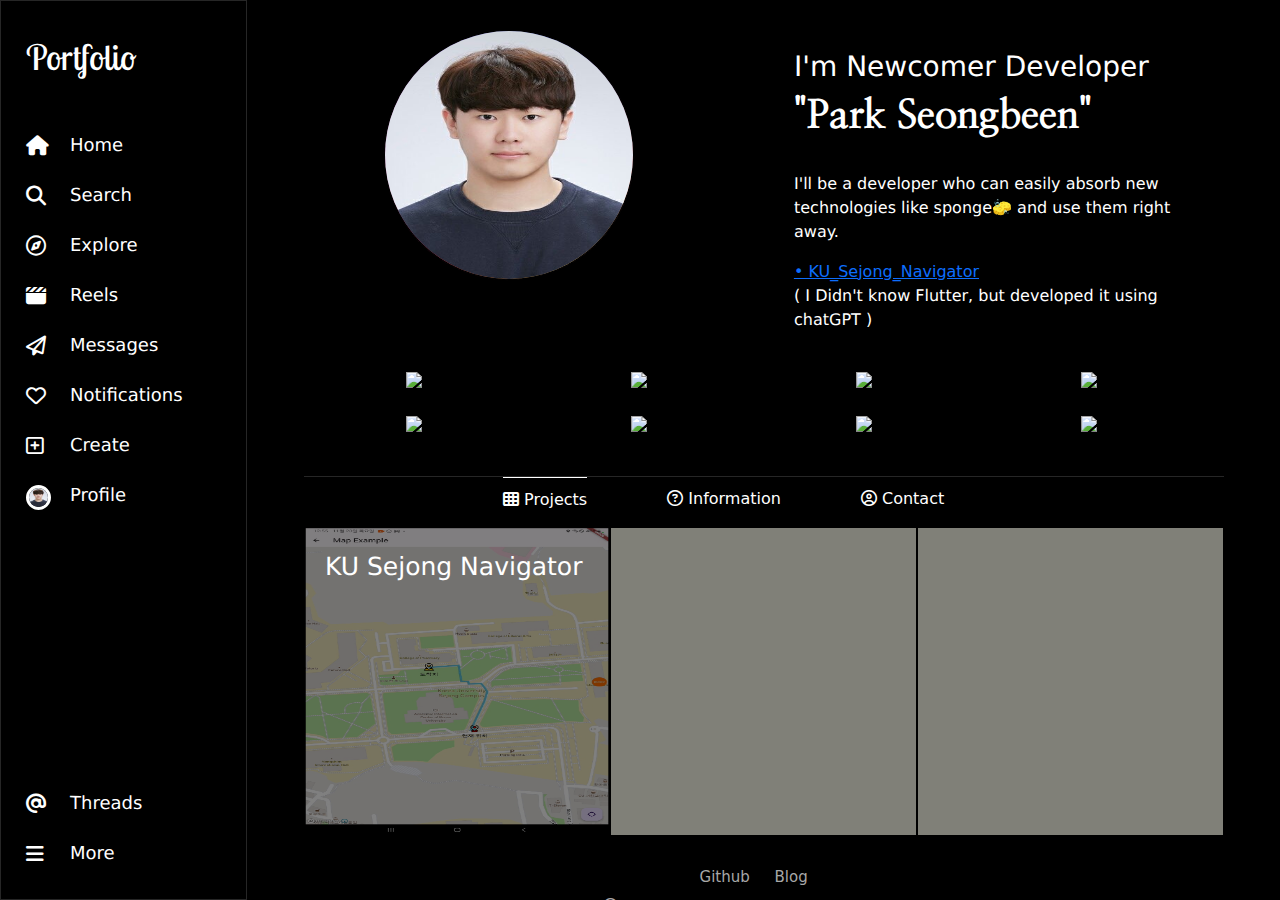
==== commit cdcc5fb6: "JAVASCRIPT function input1" ====
--- a/portfolio.html
+++ b/portfolio.html
@@ -1,108 +1,132 @@
-<!DOCTYPE html>
-<html lang="en">
-<head>
-    <meta charset="UTF-8">
-    <meta name="viewport" content="width=device-width, initial-scale=1.0">
-    <title>Portfolio</title>
-    <link href="normalize.css/normalize.css" rel="stylesheet">
-    <link rel="stylesheet" href="fontawesome-free-6.5.2-web/css/all.min.css" />
-    <link href="https://cdn.jsdelivr.net/npm/bootstrap@5.3.3/dist/css/bootstrap.min.css" rel="stylesheet" integrity="sha384-QWTKZyjpPEjISv5WaRU9OFeRpok6YctnYmDr5pNlyT2bRjXh0JMhjY6hW+ALEwIH" crossorigin="anonymous">
-    <link rel="preconnect" href="https://fonts.googleapis.com">
-    <link rel="preconnect" href="https://fonts.gstatic.com" crossorigin>
-    <link href="https://fonts.googleapis.com/css2?family=Nanum+Myeongjo&display=swap" rel="stylesheet">
-    <link href="https://fonts.googleapis.com/css2?family=Lobster+Two:ital,wght@0,400;0,700;1,400;1,700&display=swap" rel="stylesheet">
-    <link href="css/main.css" rel="stylesheet">
-</head>
-<body>
-    <div class="port">
-        <div class="port-navbar">
-            <div class="port-navbar-top"><i class="fa-brands fa-instagram mobile-size-opacity"></i><p class="navbar_title pc-size-opacity">Portfolio</p></div>
-            <div class="port-navbar-middle">
-                <div class="port-navbar-icon">
-                    <div><i class="fa-solid fa-house"></i></div>
-                    <div><i class="fa-solid fa-magnifying-glass"></i></div>
-                    <div><i class="fa-regular fa-compass"></i></i></div>
-                    <div><i class="fa-solid fa-clapperboard"></i></div>
-                    <div><i class="fa-regular fa-paper-plane"></i></div>
-                    <div><i class="fa-regular fa-heart"></i></div>
-                    <div><i class="fa-regular fa-square-plus"></i></div>
-                    <div class="port-navbar-img"><img src="img/id_picture.jpg"></div>
-                </div>
-                <div class="port-navbar-name">
-                    <div><p>Home</p></div>
-                    <div><p>Search</p></div>
-                    <div><p>Explore</p></div>
-                    <div><p>Reels</p></div>
-                    <div><p>Messages</p></div>
-                    <div><p>Notifications</p></div>
-                    <div><p>Create</p></div>
-                    <div><p>Profile</p></div>
-                </div>
-            </div>
-            <div class="port-navbar-bottom">
-                <div class="port-navbar-icon">
-                    <div><i class="fa-solid fa-at"></i></div>
-                    <div><i class="fa-solid fa-bars"></i></div>
-                </div>
-                <div class="port-navbar-name">
-                    <div><p>Threads</p></div>
-                    <div><p>More</p></div>
-                </div>
-            </div>
-        </div>
-
-        <div class="port-bg-outer">
-            <div class="port-bg">
-                <div class="port-container">
-                    <div class="port-container-outer">
-                        <div class="port-container-inner">
-                            <img src="img/id_picture.jpg" class="port-container-front">
-                            <div class="port-container-back">
-                                <p>Seongbeen's</p>
-                                <p>Profile</p>
-                            </div>
-                        </div>
-                    </div>
-                    <div class="port-container-card">
-                        <h3>I'm Newcomer Developer</h3>
-                        <h1>"Park Seongbeen"</h1><br>
-                        <p>I'll be a developer who can easily absorb new technologies like sponge🧽 and use them right away.</p>
-                        <a href="https://github.com/Samdo3/KU_Sejong_Navigator">• KU_Sejong_Navigator</a><p>( I Didn't know Flutter, but developed it using chatGPT )</p>
-                    </div>
-                </div>
-                <div class="port-tech row">
-                    <div class="col-lg-3 col-sm-12"><img src="https://img.shields.io/badge/python-3776AB?style=for-the-badge&logo=python&logoColor=white"></div>
-                    <div class="col-lg-3 col-sm-12"><img src="https://img.shields.io/badge/c++-00599C?style=for-the-badge&logo=c%2B%2B&logoColor=white"></div>
-                    <div class="col-lg-3 col-sm-12"><img src="https://img.shields.io/badge/flutter-02569B?style=for-the-badge&logo=flutter&logoColor=white"></div>
-                    <div class="col-lg-3 col-sm-12"><img src="https://img.shields.io/badge/androidstudio-3DDC84?style=for-the-badge&logo=androidstudio&logoColor=white"/></div>
-                    <div class="col-lg-3 col-sm-12"><img src="https://img.shields.io/badge/pycharm-ECD53F?style=for-the-badge&logo=pycharm&logoColor=black"/></div>
-                    <div class="col-lg-3 col-sm-12"><img src="https://img.shields.io/badge/visualstudiocode-007ACC?style=for-the-badge&logo=visualstudiocode&logoColor=white"/></div>
-                    <div class="col-lg-3 col-sm-12"><img src="https://img.shields.io/badge/html5-E34F26?style=for-the-badge&logo=html5&logoColor=white"></div>
-                    <div class="col-lg-3 col-sm-12"><img src="https://img.shields.io/badge/css3-1572B6?style=for-the-badge&logo=css3&logoColor=white"></div>
-                </div>
-                <div class="port-content">
-                    <div class="port-content-navbar">
-                        <div class="port-content-navbar-active"><button><i class="fa-solid fa-table-cells"></i> Projects</button></div>
-                        <div><button><i class="fa-regular fa-image"></i> Gallery</button></div>
-                        <div><button><i class="fa-regular fa-circle-user"></i> Contact</button></div>
-                    </div>
-                    <div class="port-content-main">
-                        <div><a href="https://github.com/Samdo3/KU_Sejong_Navigator"><img src="img/project1.png"><p class="port-content-title">KU Sejong Navigator</p></a></div>
-                        <div><img src="img/empty_project.png"></div>
-                        <div><img src="img/empty_project.png"></div>
-                    </div>
-                </div>
-            </div>
-            <div class="port-underbar">
-                <div class="port-underbar-contact">
-                    <a href="https://github.com/Samdo3">Github</a>
-                    <a href="https://samdo3.tistory.com/">Blog</a>
-                </div>
-                <div class="port-underbar-madeby"><i class="fa-regular fa-copyright"></i> 2024 Seongbeen. Referenced from Instagram.</div>
-            </div>
-        </div>
-    </div>
-
-    <script src="https://cdn.jsdelivr.net/npm/bootstrap@5.3.3/dist/js/bootstrap.bundle.min.js" integrity="sha384-YvpcrYf0tY3lHB60NNkmXc5s9fDVZLESaAA55NDzOxhy9GkcIdslK1eN7N6jIeHz" crossorigin="anonymous"></script>
-</body>
-</html>
+<!DOCTYPE html>
+<html lang="en">
+<head>
+    <meta charset="UTF-8">
+    <meta name="viewport" content="width=device-width, initial-scale=1.0">
+    <title>Portfolio</title>
+    <link href="normalize.css/normalize.css" rel="stylesheet">
+    <link rel="stylesheet" href="fontawesome-free-6.5.2-web/css/all.min.css" />
+    <link href="https://cdn.jsdelivr.net/npm/bootstrap@5.3.3/dist/css/bootstrap.min.css" rel="stylesheet" integrity="sha384-QWTKZyjpPEjISv5WaRU9OFeRpok6YctnYmDr5pNlyT2bRjXh0JMhjY6hW+ALEwIH" crossorigin="anonymous">
+    <link rel="preconnect" href="https://fonts.googleapis.com">
+    <link rel="preconnect" href="https://fonts.gstatic.com" crossorigin>
+    <link href="https://fonts.googleapis.com/css2?family=Nanum+Myeongjo&display=swap" rel="stylesheet">
+    <link href="https://fonts.googleapis.com/css2?family=Lobster+Two:ital,wght@0,400;0,700;1,400;1,700&display=swap" rel="stylesheet">
+    <link href="css/main.css" rel="stylesheet">
+</head>
+<body>
+    <div class="port">
+        <div class="port-navbar">
+            <div class="port-navbar-top"><i class="fa-brands fa-instagram mobile-size-opacity"></i><p class="navbar_title pc-size-opacity">Portfolio</p></div>
+            <div class="port-navbar-middle">
+                <div class="port-navbar-icon">
+                    <div><i class="fa-solid fa-house"></i></div>
+                    <div><i class="fa-solid fa-magnifying-glass"></i></div>
+                    <div><i class="fa-regular fa-compass"></i></i></div>
+                    <div><i class="fa-solid fa-clapperboard"></i></div>
+                    <div><i class="fa-regular fa-paper-plane"></i></div>
+                    <div><i class="fa-regular fa-heart"></i></div>
+                    <div><i class="fa-regular fa-square-plus"></i></div>
+                    <div class="port-navbar-img"><img src="img/id_picture.jpg"></div>
+                </div>
+                <div class="port-navbar-name">
+                    <div><p>Home</p></div>
+                    <div><p>Search</p></div>
+                    <div><p>Explore</p></div>
+                    <div><p>Reels</p></div>
+                    <div><p>Messages</p></div>
+                    <div><p>Notifications</p></div>
+                    <div><p>Create</p></div>
+                    <div><p>Profile</p></div>
+                </div>
+            </div>
+            <div class="port-navbar-bottom">
+                <div class="port-navbar-icon">
+                    <div><i class="fa-solid fa-at"></i></div>
+                    <div><i class="fa-solid fa-bars"></i></div>
+                </div>
+                <div class="port-navbar-name">
+                    <div><p>Threads</p></div>
+                    <div><p>More</p></div>
+                </div>
+            </div>
+        </div>
+
+        <div class="port-bg-outer">
+            <div class="port-bg">
+                <div class="port-container">
+                    <div class="port-container-outer">
+                        <div class="port-container-inner">
+                            <img src="img/id_picture.jpg" class="port-container-front">
+                            <div class="port-container-back">
+                                <p>Seongbeen's</p>
+                                <p>Profile</p>
+                            </div>
+                        </div>
+                    </div>
+                    <div class="port-container-card">
+                        <h3>I'm Newcomer Developer</h3>
+                        <h1>"Park Seongbeen"</h1><br>
+                        <p>I'll be a developer who can easily absorb new technologies like sponge🧽 and use them right away.</p>
+                        <a href="https://github.com/Samdo3/KU_Sejong_Navigator">• KU_Sejong_Navigator</a><p>( I Didn't know Flutter, but developed it using chatGPT )</p>
+                    </div>
+                </div>
+                <div class="port-tech row">
+                    <div class="col-lg-3 col-sm-12"><img src="https://img.shields.io/badge/python-3776AB?style=for-the-badge&logo=python&logoColor=white"></div>
+                    <div class="col-lg-3 col-sm-12"><img src="https://img.shields.io/badge/c++-00599C?style=for-the-badge&logo=c%2B%2B&logoColor=white"></div>
+                    <div class="col-lg-3 col-sm-12"><img src="https://img.shields.io/badge/flutter-02569B?style=for-the-badge&logo=flutter&logoColor=white"></div>
+                    <div class="col-lg-3 col-sm-12"><img src="https://img.shields.io/badge/androidstudio-3DDC84?style=for-the-badge&logo=androidstudio&logoColor=white"/></div>
+                    <div class="col-lg-3 col-sm-12"><img src="https://img.shields.io/badge/pycharm-ECD53F?style=for-the-badge&logo=pycharm&logoColor=black"/></div>
+                    <div class="col-lg-3 col-sm-12"><img src="https://img.shields.io/badge/visualstudiocode-007ACC?style=for-the-badge&logo=visualstudiocode&logoColor=white"/></div>
+                    <div class="col-lg-3 col-sm-12"><img src="https://img.shields.io/badge/html5-E34F26?style=for-the-badge&logo=html5&logoColor=white"></div>
+                    <div class="col-lg-3 col-sm-12"><img src="https://img.shields.io/badge/css3-1572B6?style=for-the-badge&logo=css3&logoColor=white"></div>
+                </div>
+                <div class="port-content">
+                    <div class="port-content-navbar">
+                        <div class="port-content-navbar-active"><button class="navbar-button" data-id="0"><i class="fa-solid fa-table-cells" data-id="0"></i> Projects</button></div>
+                        <div><button class="navbar-button" data-id="1"><i class="fa-regular fa-circle-question" data-id="1"></i> Information</button></div>
+                        <div><button class="navbar-button" data-id="2"><i class="fa-regular fa-circle-user" data-id="2"></i> Contact</button></div>
+                    </div>
+                    <div class="port-content-main">
+                        <div class="port-content-projects showContent">
+                            <div><a href="https://github.com/Samdo3/KU_Sejong_Navigator"><img src="img/project1.png"><p class="projects-title">KU Sejong Navigator</p></a></div>
+                            <div><img src="img/empty_project.png"></div>
+                            <div><img src="img/empty_project.png"></div>
+                        </div>
+                        <div class="port-content-information">
+                            <div class="information-card" id="information-card-name">
+                                <h4>Name</h4>
+                                <!-- JSON data -->
+                            </div>
+                            <div class="information-card" id="information-card-education">
+                                <h4>Education</h4>
+                                <!-- JSON data -->
+                            </div>
+                            <div class="information-card" id="information-card-work">
+                                <h4>Work Experience</h4>
+                                <!-- JSON data -->
+                            </div>
+                        </div>
+                        <div class="port-content-contact">
+                            <p class="click-email"><i class="fa-regular fa-envelope"></i>  Email : <span id="email"><!-- JSON data--></span>   ( Click! )</p>
+                            <span id="copy-confirmation" class="copy-confirmation">Copied!</span>
+                            <p>My Page :  <i class="fa-solid fa-arrow-down"></i></p>
+                        </div>
+                    </div>
+
+                </div>
+            </div>
+            <div class="port-underbar">
+                <div class="port-underbar-contact">
+                    <a href="https://github.com/Samdo3">Github</a>
+                    <a href="https://samdo3.tistory.com/">Blog</a>
+                </div>
+                <div class="port-underbar-madeby"><i class="fa-regular fa-copyright"></i> 2024 Seongbeen. Referenced from Instagram.</div>
+            </div>
+        </div>
+    </div>
+
+    <script src="https://code.jquery.com/jquery-3.7.1.min.js" integrity="sha256-/JqT3SQfawRcv/BIHPThkBvs0OEvtFFmqPF/lYI/Cxo=" crossorigin="anonymous"></script>
+    <script src="portfolio.js"></script>
+    <script src="https://cdn.jsdelivr.net/npm/bootstrap@5.3.3/dist/js/bootstrap.bundle.min.js" integrity="sha384-YvpcrYf0tY3lHB60NNkmXc5s9fDVZLESaAA55NDzOxhy9GkcIdslK1eN7N6jIeHz" crossorigin="anonymous"></script>
+</body>
+</html>
--- a/css/main.css
+++ b/css/main.css
@@ -1,361 +1,459 @@
-div,
-input,
-textarea {
-    box-sizing: border-box;
-}
-
-html, body {
-    margin: 0;
-    padding:0;
-    width: 100%;
-    height: 100%;
-    overflow: hidden;
-}
-
-p,
-h4,
-h3,
-h2,
-h1,
-span {
-    transform: rotate(0.03deg);
-}
-
-.mobile-size-opacity{
-    display:block;
-}
-
-.pc-size-opacity{
-    display: none;
-}
-
-.port{
-    width: 100%;
-    height: 100%;
-    background-color: black;
-    display: flex;
-}
-
-.port-navbar{
-    display: flex;
-    flex-direction: column;
-    width: 80px;
-    height: 100%;
-    border: 1px solid #262626;
-    color: white;
-    text-align: center;
-    font-size: 18px;
-}
-
-.port-navbar-top{
-    width: 100%;
-    height: 100px;
-    margin-top: 30px;
-    font-size: 30px;
-}
-
-.navbar_title{
-    font-family: "Lobster Two", sans-serif;
-    font-weight: 400;
-    font-style: normal;
-    font-size: 35px;
-}
-
-.port-navbar-middle{
-    display: flex;
-    width: 100%;
-    flex-grow: 1;
-}
-
-.port-navbar-icon{
-    display: flex;
-    flex-direction: column;
-    width: 100%;
-    font-size: 20px;
-}
-
-.port-navbar-name{
-    display: none;
-}
-
-.port-navbar-icon>div{
-    height: 50px;
-}
-
-.port-navbar-name>div{
-    height: 50px;
-}
-
-.port-navbar-name p{
-    margin-bottom: 0px;
-    display: none;
-}
-
-
-.port-navbar-img>img{
-    width: 25px;
-    height: 25px;
-    border: 3px solid white;
-    border-radius: 50%;
-}
-
-.port-navbar-bottom{
-    display: flex;
-    width: 100%;
-}
-
-.port-navbar-bottom>div{
-    padding-bottom: 10px;
-    padding-top: 10px;
-}
-
-.port-bg-outer{
-    width: 100%;
-    height: 100vh;
-    overflow-y: auto;
-}
-
-.port-bg{
-    background-color: black;
-    max-width: 940px;
-    width: 100%;
-    color: white;
-    margin-left: auto;
-    margin-right:auto;
-    margin-bottom: 30px;
-    padding-left: 10px;
-    padding-right: 10px;
-    padding-top: 30px;
-}
-
-.port-container{
-    width: 100%;
-    height: 40%;
-    display: flex;
-}
-
-.port-container-outer{
-    width: 400px;
-    height: 300px;
-}
-
-.port-container-inner{
-    position: relative;
-    width: 100%;
-    height: 100%;
-    padding-left: 150px;
-    padding-top: 50px;
-    transition: all 1s;
-    transform-style: preserve-3d;  
-}
-
-.port-container-inner:hover{
-    transform: rotateY(180deg);
-}
-
-.port-container-front{
-    position: absolute;
-    width: 150px;
-    height: 150px;
-    border: 1px solid black;
-    border-radius: 50%;
-    z-index: 1;
-    backface-visibility: hidden;
-}
-
-.port-container-back{
-    position: absolute;
-    width: 150px;
-    height: 150px;
-    border: 1px solid black;
-    border-radius: 50%;
-    text-align: center;
-    padding-top: 40px;
-    transform: rotateY(180deg) rotateZ(10deg);
-    font-size: 20px;
-    background: radial-gradient(circle farthest-corner at 32% 106%,#ffe17d 0%,#ffcd69 10%,#fa9137 28%,#eb4141 42%,transparent 82%) , linear-gradient(135deg,#234bd7 12%,#c33cbe 58%);
-}
-
-.port-container-back p{
-    font-family: "Nanum Myeongjo", serif;
-    font-weight: 800;
-    font-style: normal;
-}
-
-.port-container-card{
-    width: 50%;
-    margin-left: 80px;
-    padding: 20px;
-}
-
-.port-container-card>h1{
-    font-family: "Nanum Myeongjo", serif;
-    font-weight: 800;
-    font-style: normal;
-}
-
-.port-tech{
-    width: 100%;
-    padding-left: 10px;
-    padding-right: 10px;
-    padding-bottom: 20px;
-    display: flex;
-}
-.port-tech>div{
-    margin-bottom: 20px;
-    text-align: center;
-}
-
-.port-tech>div:hover{
-    animation-name: 뱃지흔들;
-    animation-duration: 1s;
-}
-
-@keyframes 뱃지흔들{
-    0%{
-        transform: rotateZ(10deg);
-    }
-    25%{
-        transform: rotateZ(-10deg);
-    }
-    50%{
-        transform: rotateZ(10deg);
-    }
-    100%{
-        transform: rotateZ(0deg);
-    }
-}
-
-.port-content{
-    width: 100%;
-    border-top: 1px solid #262626;
-}
-
-.port-content-navbar{
-    width: 100%;
-    height: 50px;
-    display: flex;
-    justify-content: center;
-}
-
-.port-content-navbar>div{
-    margin-right: 80px;
-    padding-top: 10px;
-    text-align: center;
-}
-
-.port-content-navbar button{
-    padding: 0;
-    border:none;
-    color:white;
-    background-color: black;
-}
-
-.port-content-navbar-active{
-    border-top: 1px solid white;
-}
-
-.port-content-main{
-    width: 100%;
-    display: flex;
-    flex-wrap: wrap;
-}
-
-.port-content-main>div{
-    position: relative;
-    border: 1px solid black;
-    width: 33.33%;
-    height: 309px;
-}
-
-.port-content-main img{
-    width: 100%;
-    height: 100%;
-    opacity: 0.5;
-    transition: all 1s;
-}
-
-.port-content-main img:hover{
-    opacity: 1;
-}
-
-.port-content-title{
-    position: absolute;
-    top:20px;
-    left:20px;
-    font-size: 25px;
-    color: white;
-}
-
-.port-underbar{
-    width: 100%;
-    height: 80px;
-    padding-bottom: 20px;
-    color:white;
-    text-align: center;
-    font-size: 13px;
-}
-
-.port-underbar-contact{
-    width: 100%;
-    height: 50%;
-    font-size: 15px;
-}
-
-.port-underbar-contact>a{
-    padding-right: 20px;
-    text-decoration-line: none;
-    color: #A8A8A8;
-}
-
-.port-underbar-madeby{
-    width: 100%;
-    height: 50%;
-    color: #A8A8A8;
-}
-
-@media screen and (min-width:1200px){
-    .mobile-size-opacity{
-        display: none;
-    }
-    
-    .pc-size-opacity{
-        display: block;
-    }
-    .port-navbar{
-        width: 300px;
-        text-align: start;
-        padding-left: 25px;
-    }
-
-    .port-navbar-icon{
-        width: 20%;
-    }
-
-    .port-navbar-name{
-        display: flex;
-        flex-direction: column;
-        width: 80%;
-    }
-
-    .port-navbar-name p{
-        display: block;
-    }
-
-    .port-container-inner{
-        padding-left: 80px;
-        padding-top: 0px;
-    }
-    
-    .port-container-front{
-        width: 250px;
-        height: 250px;
-    }
-
-    .port-container-back{
-        width: 250px;
-        height: 250px;
-        padding-top: 70px;
-        font-size: 35px;
-    }
+:root{
+    scroll-behavior: auto;
+  }
+
+div,
+input,
+textarea {
+    box-sizing: border-box;
+}
+
+html, body {
+    margin: 0;
+    padding:0;
+    width: 100%;
+    height: 100%;
+    overflow: hidden;
+}
+
+p,
+h4,
+h3,
+h2,
+h1,
+span {
+    transform: rotate(0.03deg);
+}
+
+.mobile-size-opacity{
+    display:block;
+}
+
+.pc-size-opacity{
+    display: none;
+}
+
+.port{
+    width: 100%;
+    height: 100%;
+    background-color: black;
+    display: flex;
+}
+
+.port-navbar{
+    display: flex;
+    flex-direction: column;
+    width: 80px;
+    height: 100%;
+    border: 1px solid #262626;
+    color: white;
+    text-align: center;
+    font-size: 18px;
+}
+
+.port-navbar-top{
+    width: 100%;
+    height: 100px;
+    margin-top: 30px;
+    font-size: 30px;
+}
+
+.navbar_title{
+    font-family: "Lobster Two", sans-serif;
+    font-weight: 400;
+    font-style: normal;
+    font-size: 35px;
+}
+
+.port-navbar-middle{
+    display: flex;
+    width: 100%;
+    flex-grow: 1;
+}
+
+.port-navbar-icon{
+    display: flex;
+    flex-direction: column;
+    width: 100%;
+    font-size: 20px;
+}
+
+.port-navbar-name{
+    display: none;
+}
+
+.port-navbar-icon>div{
+    height: 50px;
+}
+
+.port-navbar-name>div{
+    height: 50px;
+}
+
+.port-navbar-name p{
+    margin-bottom: 0px;
+    display: none;
+}
+
+
+.port-navbar-img>img{
+    width: 25px;
+    height: 25px;
+    border: 3px solid white;
+    border-radius: 50%;
+}
+
+.port-navbar-bottom{
+    display: flex;
+    width: 100%;
+}
+
+.port-navbar-bottom>div{
+    padding-bottom: 10px;
+    padding-top: 10px;
+}
+
+.port-bg-outer{
+    width: 100%;
+    height: 100vh;
+    overflow-y: auto;
+}
+
+.port-bg{
+    background-color: black;
+    max-width: 940px;
+    width: 100%;
+    color: white;
+    margin-left: auto;
+    margin-right:auto;
+    margin-bottom: 30px;
+    padding-left: 10px;
+    padding-right: 10px;
+    padding-top: 30px;
+}
+
+.port-container{
+    width: 100%;
+    height: 30%;
+}
+
+.port-container-outer{
+    width: 100%;
+    height: 300px;
+}
+
+.port-container-inner{
+    position: relative;
+    width: 100%;
+    height: 100%;
+    padding-left: 100px;
+    padding-top: 50px;
+    transition: all 1s;
+    transform-style: preserve-3d;  
+}
+
+.port-container-inner:hover{
+    transform: rotateY(180deg);
+}
+
+.port-container-front{
+    position: absolute;
+    width: 150px;
+    height: 150px;
+    border: 1px solid black;
+    border-radius: 50%;
+    z-index: 1;
+    backface-visibility: hidden;
+}
+
+.port-container-back{
+    position: absolute;
+    width: 150px;
+    height: 150px;
+    border: 1px solid black;
+    border-radius: 50%;
+    text-align: center;
+    padding-top: 40px;
+    transform: rotateY(180deg) rotateZ(10deg);
+    font-size: 20px;
+    background: radial-gradient(circle farthest-corner at 32% 106%,#ffe17d 0%,#ffcd69 10%,#fa9137 28%,#eb4141 42%,transparent 82%) , linear-gradient(135deg,#234bd7 12%,#c33cbe 58%);
+}
+
+.port-container-back p{
+    font-family: "Nanum Myeongjo", serif;
+    font-weight: 800;
+    font-style: normal;
+}
+
+.port-container-card{
+    width: 100%;
+    margin-left: 0px;
+    padding: 20px;
+}
+
+.port-container-card>h1{
+    font-family: "Nanum Myeongjo", serif;
+    font-weight: 800;
+    font-style: normal;
+}
+
+.port-tech{
+    width: 100%;
+    padding-left: 10px;
+    padding-right: 10px;
+    padding-bottom: 20px;
+    display: flex;
+}
+.port-tech>div{
+    margin-bottom: 20px;
+    text-align: center;
+}
+
+.port-tech>div:hover{
+    animation-name: 뱃지흔들;
+    animation-duration: 1s;
+}
+
+@keyframes 뱃지흔들{
+    0%{
+        transform: rotateZ(10deg);
+    }
+    25%{
+        transform: rotateZ(-10deg);
+    }
+    50%{
+        transform: rotateZ(10deg);
+    }
+    100%{
+        transform: rotateZ(0deg);
+    }
+}
+
+.port-content{
+    width: 100%;
+    border-top: 1px solid #262626;
+}
+
+.port-content-navbar{
+    width: 100%;
+    height: 80px;
+    display: flex;
+    justify-content: center;
+}
+
+.port-content-navbar>div{
+    margin-right: 40px;
+    padding-top: 10px;
+    text-align: center;
+}
+
+.port-content-navbar button{
+    padding: 0;
+    border:none;
+    color:white;
+    background-color: black;
+}
+
+.port-content-navbar-active{
+    border-top: 1px solid white;
+}
+
+.port-content-projects{
+    width: 100%;
+    display: none;
+    flex-wrap: wrap;
+}
+
+.port-content-projects>div{
+    position: relative;
+    border: 1px solid black;
+    width: 33.33%;
+    height: 309px;
+}
+
+.port-content-projects img{
+    width: 100%;
+    height: 100%;
+    opacity: 0.5;
+    transition: all 1s;
+}
+
+.port-content-projects img:hover{
+    opacity: 1;
+}
+
+.projects-title{
+    position: absolute;
+    top:20px;
+    left:20px;
+    font-size: 25px;
+    color: white;
+}
+
+.port-content-information{
+    display: none;
+    width: 100%;
+    flex-direction: column;
+    align-items: center;
+    gap:20px;
+}
+
+.information-card{
+    width: 80%;
+    height: 150px;
+    border:1px solid white;
+    border-radius: 10px;
+    padding-left: 20px;
+    padding-top: 15px;
+}
+
+.information-card-content{
+    font-size: 18px;
+    margin-top: 30px;
+}
+
+.port-content-contact{
+    display: none;
+    width: 100%;
+    flex-direction: column;
+    text-align: center;
+    margin-top: 20px;
+    position: relative;
+}
+
+.copy-confirmation{
+    display: none;
+    position: absolute;
+    top:-40%;
+    left: 63%;
+    background: #28a745;
+    color: #fff;
+    padding: 5px 10px;
+    border-radius: 5px;
+}
+
+.showContent{
+    display: flex;
+    
+}
+
+.port-underbar{
+    width: 100%;
+    height: 80px;
+    padding-bottom: 20px;
+    color:white;
+    text-align: center;
+    font-size: 13px;
+}
+
+.port-underbar-contact{
+    width: 100%;
+    height: 50%;
+    font-size: 15px;
+}
+
+.port-underbar-contact>a{
+    padding-right: 20px;
+    text-decoration-line: none;
+    color: #A8A8A8;
+}
+
+.port-underbar-madeby{
+    width: 100%;
+    height: 50%;
+    color: #A8A8A8;
+}
+
+@media screen and (min-width:1200px){
+    .mobile-size-opacity{
+        display: none;
+    }
+    
+    .pc-size-opacity{
+        display: block;
+    }
+    .port-navbar{
+        width: 300px;
+        text-align: start;
+        padding-left: 25px;
+    }
+
+    .port-navbar-icon{
+        width: 20%;
+    }
+
+    .port-navbar-name{
+        display: flex;
+        flex-direction: column;
+        width: 80%;
+    }
+
+    .port-navbar-name p{
+        display: block;
+    }
+
+    .port-container-outer{
+        width: 400px;
+        height: 300px;
+    }
+
+    .port-container-inner{
+        padding-left: 80px;
+        padding-top: 0px;
+    }
+    
+    .port-container-front{
+        width: 250px;
+        height: 250px;
+    }
+
+    .port-container-back{
+        width: 250px;
+        height: 250px;
+        padding-top: 70px;
+        font-size: 35px;
+    }
+    .port-container-card{
+        width: 50%;
+        margin-left: 80px;
+    }
+
+    .port-content-navbar{
+        height: 50px;
+    }
+
+    .port-content-navbar>div{
+        margin-right: 80px;
+    }
+}
+
+@media screen and (min-width:768px){
+    .port-container{
+        width: 100%;
+        height: 40%;
+        display: flex;
+    }
+
+    .port-container-outer{
+        width: 400px;
+        height: 300px;
+    }
+
+    .port-container-inner{
+        padding-left: 80px;
+        padding-top: 0px;
+    }
+
+    .port-container-card{
+        width: 50%;
+        margin-left: 80px;
+    }
+
+    .port-content-navbar{
+        height: 50px;
+    }
+
+    .port-content-navbar>div{
+        margin-right: 80px;
+    }
 }